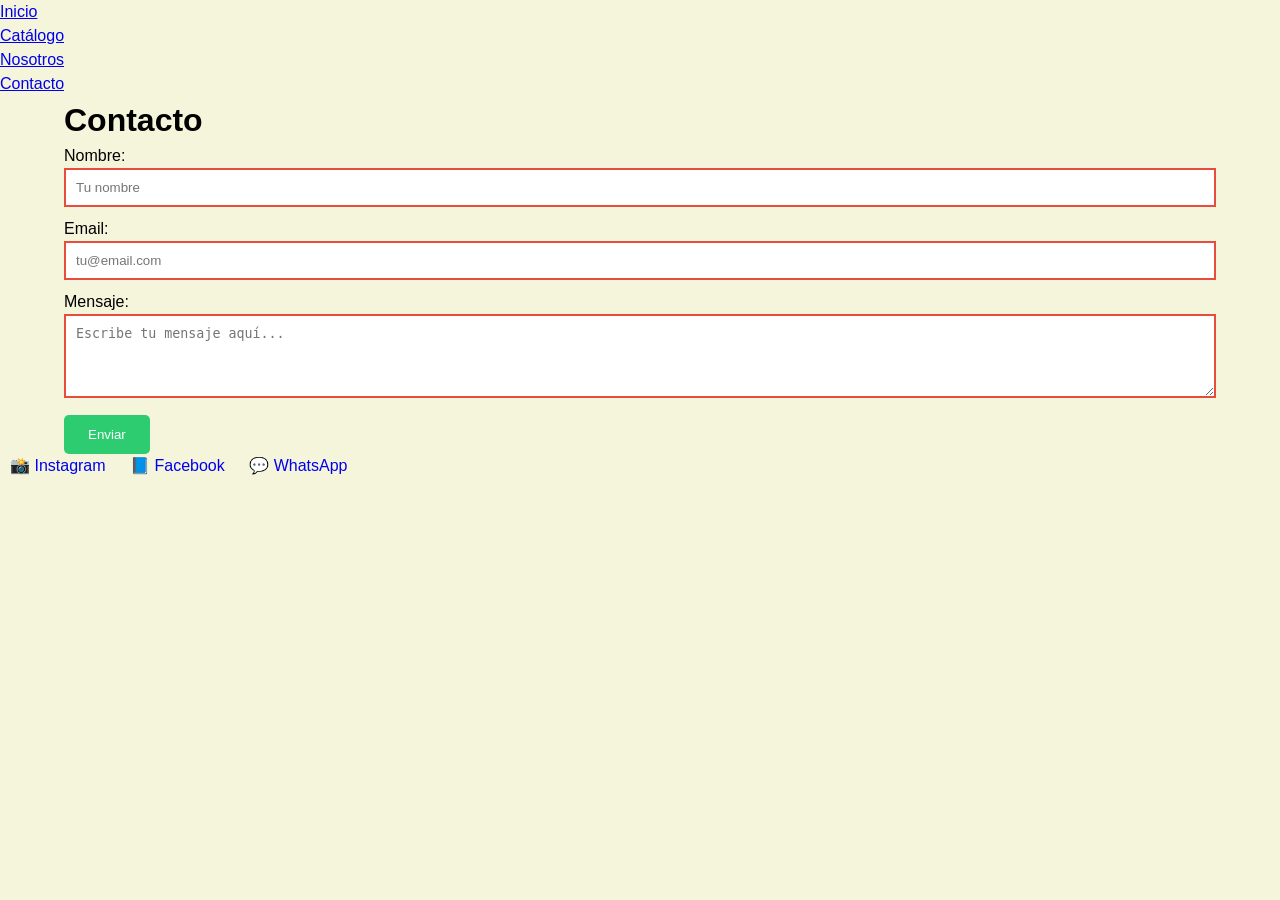
==== views/contacto.html @ 2fbc6a4c "feat(contact): agregar iconos sociales con efecto de crecimiento" ====
<!DOCTYPE html>
<html lang="es">
<head>
  <meta charset="UTF-8">
  <meta name="viewport" content="width=device-width, initial-scale=1.0">
  <title>EcoMarket - Contacto</title>
  <link rel="stylesheet" href="../css/main.css">
  <link rel="stylesheet" href="../css/layout.css">
  <link rel="stylesheet" href="../css/components.css">
</head>
<body>
  <header>
    <nav>
      <ul>
        <li><a href="../index.html">Inicio</a></li>
        <li><a href="productos.html">Catálogo</a></li>
        <li><a href="sobre-nosotros.html">Nosotros</a></li>
        <li><a href="contacto.html">Contacto</a></li>
      </ul>
    </nav>
  </header>

  <main class="contenedor">
    <h1>Contacto</h1>
    <form class="form-contacto">
      <label for="nombre">Nombre:</label>
      <input type="text" id="nombre" name="nombre" placeholder="Tu nombre" required>

      <label for="email">Email:</label>
      <input type="email" id="email" name="email" placeholder="tu@email.com" required>

      <label for="mensaje">Mensaje:</label>
      <textarea id="mensaje" name="mensaje" rows="4" placeholder="Escribe tu mensaje aquí..." required></textarea>

      <button type="submit" class="btn">Enviar</button>
    </form>
  </main>

  <footer>
    <div class="redes-sociales">
      <a href="#" class="icono-red" aria-label="Instagram">📸 Instagram</a>
      <a href="#" class="icono-red" aria-label="Facebook">📘 Facebook</a>
      <a href="#" class="icono-red" aria-label="WhatsApp">💬 WhatsApp</a>
    </div>
  </footer>
</body>
</html>
---- css/main.css ----
:root {
  --color-primary: #2ecc71;
  --color-secondary: #27ae60;
  --color-bg: #f5f5dc;
  --font-base: sans-serif;
}

*,
*::before,
*::after {
  margin: 0;
  padding: 0;
  box-sizing: border-box;
}

body {
  font-family: var(--font-base);
  background-color: var(--color-bg);
  line-height: 1.5;
}
---- css/layout.css ----
.contenedor {
  width: 90%;
  max-width: 1200px;
  margin: 0 auto;
}

.hero {
  background-image: url('../assets/hero.jpg');
  background-size: cover;
  background-position: center;
  height: 350px;
  text-align: center;
  display: flex;
  flex-direction: column;
  justify-content: center;
  align-items: center;
}

.grid-productos {
  display: grid;
  grid-template-columns: repeat(2, 1fr);
  gap: 10px;
}

.categorias {
  display: flex;
  overflow-x: auto;
  gap: 10px;
}

.grid-catalogo {
  display: grid;
  grid-template-columns: 1fr;
  gap: 15px;
}

.valores {
  list-style: none;
  display: flex;
  gap: 15px;
}

.carrusel {
  display: flex;
  overflow-x: auto;
  gap: 15px;
}

form input,
form textarea {
  width: 100%;
  padding: 10px;
  margin-bottom: 10px;
}
---- css/components.css ----
.btn {
  padding: 0.75rem 1.5rem;
  border-radius: 5px;
  background: var(--color-primary);
  color: #ffffff;
  border: none;
  cursor: pointer;
  transition: background 0.3s;
}

.btn:hover {
  background: var(--color-secondary);
}

.tarjeta {
  position: relative;
  background: #ffffff;
  padding: 15px;
  border: 1px solid #e0e0e0;
  border-radius: 8px;
}

.tarjeta:hover {
  transform: translateY(-5px);
}

.etiqueta-eco {
  position: absolute;
  top: 10px;
  right: 10px;
  background: var(--color-primary);
  color: #ffffff;
  padding: 4px 8px;
  border-radius: 4px;
  font-size: 0.8rem;
}

.fav-checkbox {
  display: none;
}

.fav-label {
  cursor: pointer;
  color: #cccccc;
  font-size: 1.5rem;
  transition: color 0.3s;
}

.fav-checkbox:checked + .fav-label {
  color: #e74c3c;
}

input:required:invalid,
textarea:required:invalid {
  border: 2px solid #e74c3c;
}

input:required:valid,
textarea:required:valid {
  border: 2px solid var(--color-primary);
}

.icono-red {
  display: inline-block;
  text-decoration: none;
  margin: 0 10px;
  transition: transform 0.3s;
}

.icono-red:hover {
  transform: scale(1.1);
}
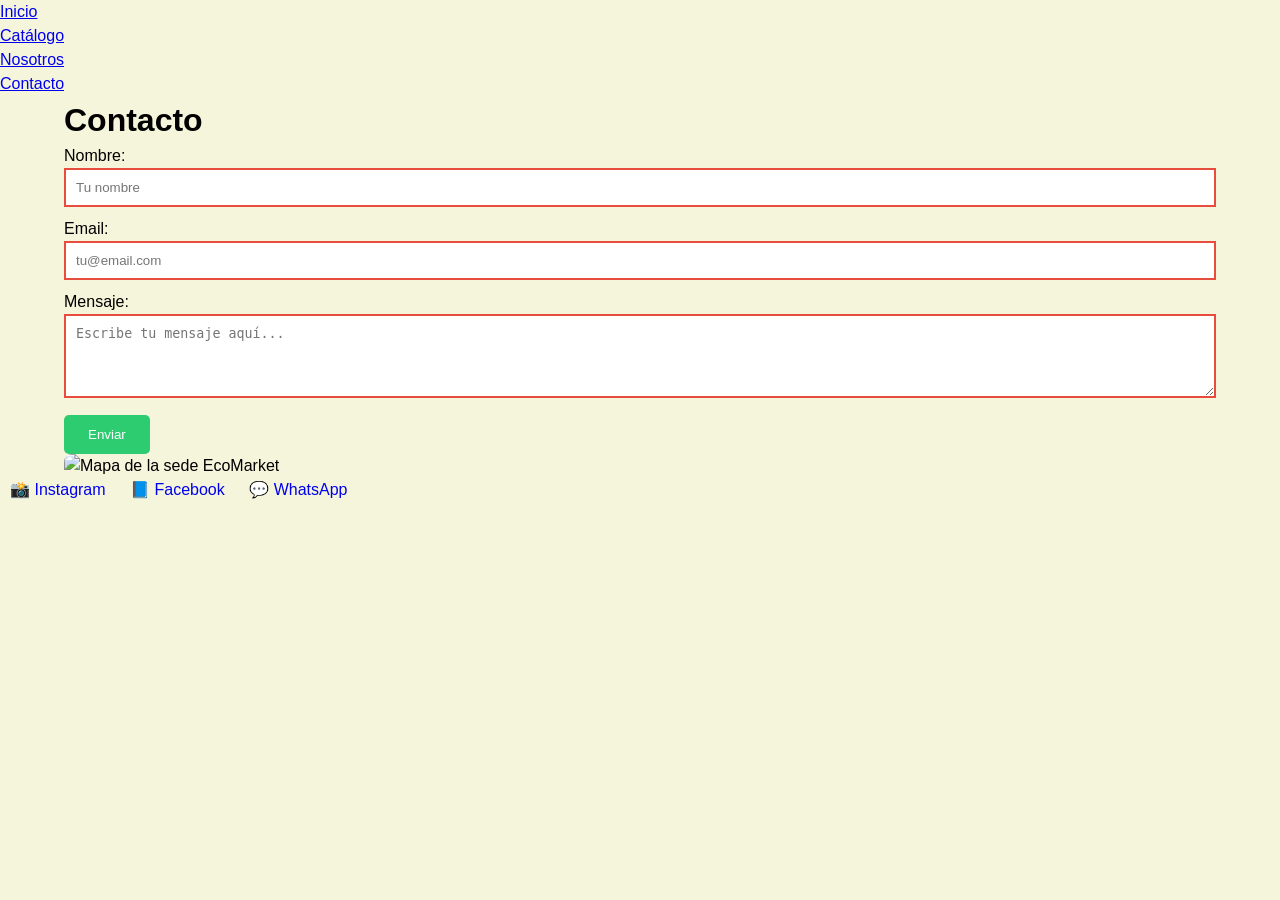
==== commit d2762a23: "feat(contact): integrar mapa estatico y asegurar validacion visual css" ====
--- a/views/contacto.html
+++ b/views/contacto.html
@@ -34,6 +34,10 @@
 
       <button type="submit" class="btn">Enviar</button>
     </form>
+
+    <div class="ubicacion">
+      <img src="../img/mapa.jpg" alt="Mapa de la sede EcoMarket" class="img-mapa">
+    </div>
   </main>
 
   <footer>
--- a/css/components.css
+++ b/css/components.css
@@ -22,6 +22,25 @@
 
 .tarjeta:hover {
   transform: translateY(-5px);
+}
+
+.tarjeta img {
+  width: 100%;
+  border-radius: 8px;
+}
+
+.img-historia,
+.img-mapa {
+  width: 100%;
+  border-radius: 8px;
+}
+
+.tarjeta img.avatar-cliente,
+.carrusel .tarjeta img {
+  width: 80px;
+  height: 80px;
+  object-fit: cover;
+  border-radius: 50%;
 }
 
 .etiqueta-eco {
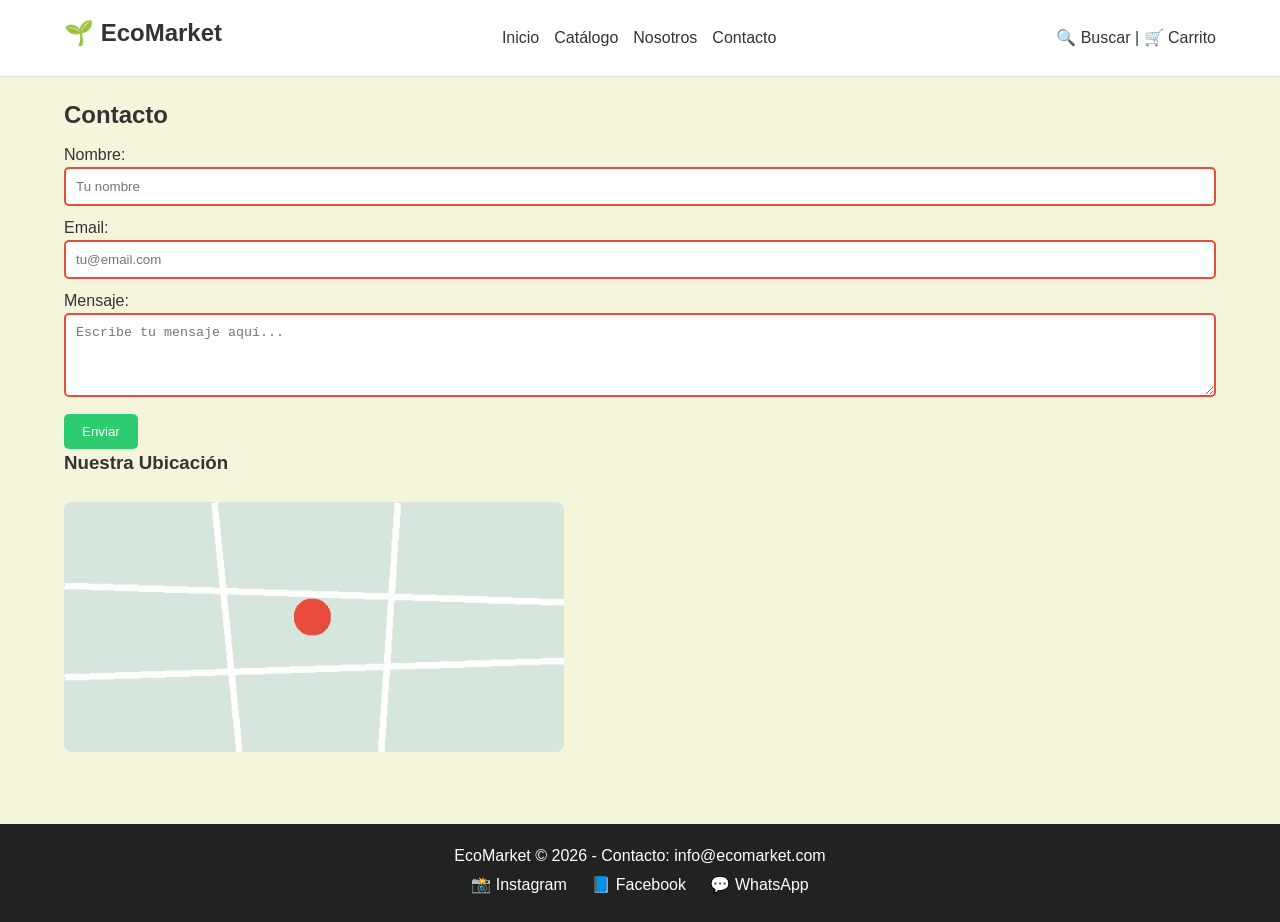
==== commit 0ebf4188: "feat: prueba terminada y abierta a cambios de diseño" ====
--- a/views/contacto.html
+++ b/views/contacto.html
@@ -7,40 +7,52 @@
   <link rel="stylesheet" href="../css/main.css">
   <link rel="stylesheet" href="../css/layout.css">
   <link rel="stylesheet" href="../css/components.css">
+  <link rel="stylesheet" href="../css/animations.css">
 </head>
 <body>
   <header>
-    <nav>
-      <ul>
-        <li><a href="../index.html">Inicio</a></li>
-        <li><a href="productos.html">Catálogo</a></li>
-        <li><a href="sobre-nosotros.html">Nosotros</a></li>
-        <li><a href="contacto.html">Contacto</a></li>
-      </ul>
-    </nav>
+    <div class="contenedor header-contenido">
+      <h2>🌱 EcoMarket</h2>
+      <nav>
+        <ul>
+          <li><a href="../index.html">Inicio</a></li>
+          <li><a href="productos.html">Catálogo</a></li>
+          <li><a href="sobre-nosotros.html">Nosotros</a></li>
+          <li><a href="contacto.html">Contacto</a></li>
+        </ul>
+      </nav>
+      <div>
+        <a href="productos.html">🔍 Buscar</a> |
+        <a href="productos.html">🛒 Carrito</a>
+      </div>
+    </div>
   </header>
 
   <main class="contenedor">
-    <h1>Contacto</h1>
-    <form class="form-contacto">
-      <label for="nombre">Nombre:</label>
-      <input type="text" id="nombre" name="nombre" placeholder="Tu nombre" required>
+    <section>
+      <h1>Contacto</h1>
+      <form class="form-contacto">
+        <label for="nombre">Nombre:</label>
+        <input type="text" id="nombre" name="nombre" placeholder="Tu nombre" required>
 
-      <label for="email">Email:</label>
-      <input type="email" id="email" name="email" placeholder="tu@email.com" required>
+        <label for="email">Email:</label>
+        <input type="email" id="email" name="email" placeholder="tu@email.com" required>
 
-      <label for="mensaje">Mensaje:</label>
-      <textarea id="mensaje" name="mensaje" rows="4" placeholder="Escribe tu mensaje aquí..." required></textarea>
+        <label for="mensaje">Mensaje:</label>
+        <textarea id="mensaje" name="mensaje" rows="4" placeholder="Escribe tu mensaje aquí..." required></textarea>
 
-      <button type="submit" class="btn">Enviar</button>
-    </form>
+        <button type="submit" class="btn">Enviar</button>
+      </form>
 
-    <div class="ubicacion">
-      <img src="../img/mapa.jpg" alt="Mapa de la sede EcoMarket" class="img-mapa">
-    </div>
+      <div class="ubicacion">
+        <h3>Nuestra Ubicación</h3>
+        <img src="../img/mapa.jpg" alt="Mapa de la sede EcoMarket" class="img-mapa">
+      </div>
+    </section>
   </main>
 
   <footer>
+    <p>EcoMarket &copy; 2026 - Contacto: info@ecomarket.com</p>
     <div class="redes-sociales">
       <a href="#" class="icono-red" aria-label="Instagram">📸 Instagram</a>
       <a href="#" class="icono-red" aria-label="Facebook">📘 Facebook</a>
@@ -49,4 +61,3 @@
   </footer>
 </body>
 </html>
-
--- a/css/main.css
+++ b/css/main.css
@@ -17,5 +17,14 @@
   font-family: var(--font-base);
   background-color: var(--color-bg);
   line-height: 1.5;
+  color: #333;
 }
 
+a {
+  text-decoration: none;
+  color: inherit;
+}
+
+h1, h2, h3 {
+  margin-bottom: 10px;
+}
--- a/css/layout.css
+++ b/css/layout.css
@@ -4,16 +4,54 @@
   margin: 0 auto;
 }
 
+header {
+  background: #ffffff;
+  padding: 15px 0;
+  border-bottom: 1px solid #ddd;
+}
+
+.header-contenido {
+  display: flex;
+  justify-content: space-between;
+  align-items: center;
+  flex-wrap: wrap;
+  gap: 10px;
+}
+
+nav ul {
+  list-style: none;
+  display: flex;
+  gap: 15px;
+}
+
+nav a:hover {
+  color: var(--color-secondary);
+}
+
 .hero {
-  background-image: url('../assets/hero.jpg');
+  background-image: url('../img/hero/hero.jpg');
   background-size: cover;
   background-position: center;
   height: 350px;
   text-align: center;
+  color: #ffffff;
   display: flex;
   flex-direction: column;
   justify-content: center;
   align-items: center;
+  gap: 10px;
+  padding: 20px;
+}
+
+.categorias {
+  display: flex;
+  overflow-x: auto;
+  gap: 10px;
+  padding: 20px 0;
+}
+
+section {
+  padding: 20px 0;
 }
 
 .grid-productos {
@@ -22,10 +60,24 @@
   gap: 10px;
 }
 
-.categorias {
-  display: flex;
-  overflow-x: auto;
-  gap: 10px;
+.catalogo-contenedor {
+  display: grid;
+  grid-template-columns: 1fr;
+  gap: 20px;
+  margin-top: 15px;
+}
+
+.sidebar {
+  background: #ffffff;
+  padding: 15px;
+  border-radius: 8px;
+  border: 1px solid #e0e0e0;
+  height: fit-content;
+}
+
+.sidebar ul {
+  list-style: none;
+  margin-bottom: 15px;
 }
 
 .grid-catalogo {
@@ -34,16 +86,37 @@
   gap: 15px;
 }
 
+.historia {
+  display: flex;
+  flex-direction: column;
+  gap: 20px;
+  align-items: center;
+}
+
 .valores {
   list-style: none;
   display: flex;
+  flex-wrap: wrap;
   gap: 15px;
+  margin: 20px 0;
+}
+
+.valores li {
+  background: #ffffff;
+  padding: 10px 15px;
+  border-radius: 8px;
+  border: 1px solid #e0e0e0;
 }
 
 .carrusel {
   display: flex;
   overflow-x: auto;
   gap: 15px;
+  padding-bottom: 10px;
+}
+
+.carrusel .tarjeta {
+  min-width: 250px;
 }
 
 form input,
@@ -51,4 +124,46 @@
   width: 100%;
   padding: 10px;
   margin-bottom: 10px;
+  border-radius: 5px;
+  border: 1px solid #ccc;
 }
+
+footer {
+  background: #222;
+  color: #fff;
+  text-align: center;
+  padding: 20px;
+  margin-top: 30px;
+}
+
+/* Tablet */
+@media (min-width: 600px) {
+  .grid-catalogo {
+    grid-template-columns: repeat(2, 1fr);
+  }
+}
+
+/* Desktop */
+@media (min-width: 900px) {
+  .grid-productos {
+    grid-template-columns: repeat(3, 1fr);
+    gap: 15px;
+  }
+
+  .catalogo-contenedor {
+    grid-template-columns: 220px 1fr;
+  }
+
+  .sidebar {
+    position: sticky;
+    top: 20px;
+  }
+
+  .grid-catalogo {
+    grid-template-columns: repeat(4, 1fr);
+  }
+
+  .historia {
+    flex-direction: row;
+  }
+}
--- a/css/components.css
+++ b/css/components.css
@@ -1,5 +1,6 @@
 .btn {
-  padding: 0.75rem 1.5rem;
+  display: inline-block;
+  padding: 10px 18px;
   border-radius: 5px;
   background: var(--color-primary);
   color: #ffffff;
@@ -18,6 +19,7 @@
   padding: 15px;
   border: 1px solid #e0e0e0;
   border-radius: 8px;
+  transition: transform 0.3s;
 }
 
 .tarjeta:hover {
@@ -26,27 +28,37 @@
 
 .tarjeta img {
   width: 100%;
+  height: 180px;
+  object-fit: cover;
   border-radius: 8px;
+  margin-bottom: 8px;
+}
+
+.precio {
+  font-weight: bold;
+  color: var(--color-secondary);
+  margin: 5px 0;
 }
 
 .img-historia,
 .img-mapa {
   width: 100%;
+  max-width: 500px;
   border-radius: 8px;
+  margin: 15px 0;
 }
 
 .tarjeta img.avatar-cliente,
 .carrusel .tarjeta img {
-  width: 80px;
-  height: 80px;
-  object-fit: cover;
+  width: 70px;
+  height: 70px;
   border-radius: 50%;
 }
 
 .etiqueta-eco {
   position: absolute;
-  top: 10px;
-  right: 10px;
+  top: 20px;
+  left: 20px;
   background: var(--color-primary);
   color: #ffffff;
   padding: 4px 8px;
@@ -59,9 +71,15 @@
 }
 
 .fav-label {
+  position: absolute;
+  top: 18px;
+  right: 22px;
   cursor: pointer;
   color: #cccccc;
   font-size: 1.5rem;
+  background: #ffffff;
+  padding: 0 6px;
+  border-radius: 50%;
   transition: color 0.3s;
 }
 
@@ -79,10 +97,17 @@
   border: 2px solid var(--color-primary);
 }
 
+.paginacion {
+  margin-top: 20px;
+  display: flex;
+  gap: 8px;
+  justify-content: center;
+}
+
 .icono-red {
   display: inline-block;
-  text-decoration: none;
-  margin: 0 10px;
+  margin: 5px 10px;
+  color: #ffffff;
   transition: transform 0.3s;
 }
 
--- a/css/animations.css
+++ b/css/animations.css
@@ -0,0 +1,12 @@
+@keyframes aparecer {
+  from {
+    opacity: 0;
+  }
+  to {
+    opacity: 1;
+  }
+}
+
+.tarjeta {
+  animation: aparecer 0.4s ease-in;
+}
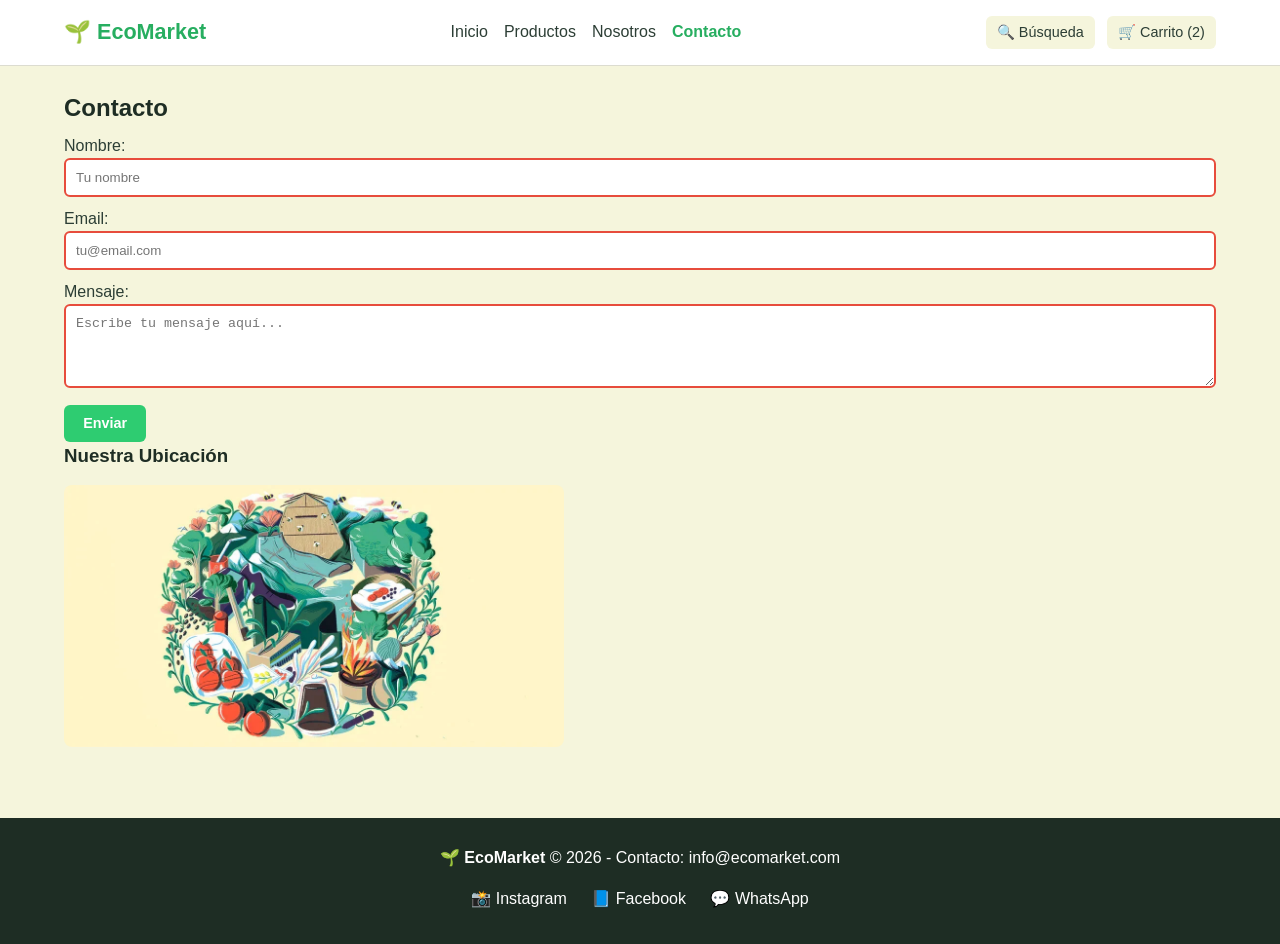
==== commit 1b450138: "feat(catalog): maquetar vista de 20 productos con grid responsive, sidebar sticky y favoritos css" ====
--- a/views/contacto.html
+++ b/views/contacto.html
@@ -3,27 +3,28 @@
 <head>
   <meta charset="UTF-8">
   <meta name="viewport" content="width=device-width, initial-scale=1.0">
-  <title>EcoMarket - Contacto</title>
+  <title>Contacto | EcoMarket</title>
+  <meta name="description" content="Ponte en contacto con el equipo de EcoMarket.">
   <link rel="stylesheet" href="../css/main.css">
   <link rel="stylesheet" href="../css/layout.css">
   <link rel="stylesheet" href="../css/components.css">
   <link rel="stylesheet" href="../css/animations.css">
 </head>
 <body>
-  <header>
-    <div class="contenedor header-contenido">
-      <h2>🌱 EcoMarket</h2>
-      <nav>
-        <ul>
-          <li><a href="../index.html">Inicio</a></li>
-          <li><a href="productos.html">Catálogo</a></li>
-          <li><a href="sobre-nosotros.html">Nosotros</a></li>
-          <li><a href="contacto.html">Contacto</a></li>
+  <header class="header">
+    <div class="contenedor header__contenedor">
+      <a href="../index.html" class="header__logo">🌱 EcoMarket</a>
+      <nav class="header__nav" aria-label="Navegación principal">
+        <ul class="header__lista">
+          <li class="header__item"><a href="../index.html" class="header__enlace">Inicio</a></li>
+          <li class="header__item"><a href="productos.html" class="header__enlace">Productos</a></li>
+          <li class="header__item"><a href="sobre-nosotros.html" class="header__enlace">Nosotros</a></li>
+          <li class="header__item"><a href="contacto.html" class="header__enlace header__enlace--activo">Contacto</a></li>
         </ul>
       </nav>
-      <div>
-        <a href="productos.html">🔍 Buscar</a> |
-        <a href="productos.html">🛒 Carrito</a>
+      <div class="header__acciones">
+        <a href="productos.html" class="header__icono">🔍 Búsqueda</a>
+        <a href="productos.html" class="header__icono">🛒 Carrito (2)</a>
       </div>
     </div>
   </header>
@@ -46,18 +47,21 @@
 
       <div class="ubicacion">
         <h3>Nuestra Ubicación</h3>
-        <img src="../img/mapa.jpg" alt="Mapa de la sede EcoMarket" class="img-mapa">
+        <img src="../img/fondo.webp" alt="Mapa de la sede EcoMarket" class="img-mapa">
       </div>
     </section>
   </main>
 
-  <footer>
-    <p>EcoMarket &copy; 2026 - Contacto: info@ecomarket.com</p>
-    <div class="redes-sociales">
-      <a href="#" class="icono-red" aria-label="Instagram">📸 Instagram</a>
-      <a href="#" class="icono-red" aria-label="Facebook">📘 Facebook</a>
-      <a href="#" class="icono-red" aria-label="WhatsApp">💬 WhatsApp</a>
+  <footer class="footer">
+    <div class="contenedor footer__contenedor">
+      <p><strong>🌱 EcoMarket</strong> &copy; 2026 - Contacto: info@ecomarket.com</p>
+      <div class="redes-sociales">
+        <a href="https://instagram.com" target="_blank" rel="noopener" class="icono-red" aria-label="Instagram">📸 Instagram</a>
+        <a href="https://facebook.com" target="_blank" rel="noopener" class="icono-red" aria-label="Facebook">📘 Facebook</a>
+        <a href="https://whatsapp.com" target="_blank" rel="noopener" class="icono-red" aria-label="WhatsApp">💬 WhatsApp</a>
+      </div>
     </div>
   </footer>
 </body>
 </html>
+
--- a/css/main.css
+++ b/css/main.css
@@ -1,10 +1,18 @@
+/* R1: Variables Globales y Paleta Natural (:root) */
 :root {
   --color-primary: #2ecc71;
   --color-secondary: #27ae60;
   --color-bg: #f5f5dc;
+  --color-white: #ffffff;
+  --color-text: #2c3e35;
+  --color-muted: #5f6f65;
+  --color-border: #dcdcd0;
+  --color-danger: #e74c3c;
+  --color-warning: #e67e22;
   --font-base: sans-serif;
 }
 
+/* R2: Reseteo Universal con Box-Sizing */
 *,
 *::before,
 *::after {
@@ -16,8 +24,15 @@
 body {
   font-family: var(--font-base);
   background-color: var(--color-bg);
+  color: var(--color-text);
   line-height: 1.5;
-  color: #333;
+  min-height: 100vh;
+  display: flex;
+  flex-direction: column;
+}
+
+main {
+  flex: 1;
 }
 
 a {
@@ -25,6 +40,20 @@
   color: inherit;
 }
 
-h1, h2, h3 {
-  margin-bottom: 10px;
+img {
+  max-width: 100%;
+  display: block;
 }
+
+h1,
+h2,
+h3,
+h4 {
+  margin-bottom: 0.5rem;
+  color: #1e2d24;
+}
+
+abbr[title] {
+  text-decoration: underline dotted var(--color-secondary);
+  cursor: help;
+}
--- a/css/layout.css
+++ b/css/layout.css
@@ -1,46 +1,79 @@
+/* R3: Contenedor Principal Centrado */
 .contenedor {
   width: 90%;
   max-width: 1200px;
   margin: 0 auto;
 }
 
+/* R4: Header y Navegación Compartida (BEM: .header) */
+.header,
 header {
-  background: #ffffff;
-  padding: 15px 0;
-  border-bottom: 1px solid #ddd;
-}
-
+  background-color: var(--color-white);
+  border-bottom: 1px solid var(--color-border);
+  padding: 1rem 0;
+}
+
+.header__contenedor,
 .header-contenido {
   display: flex;
+  flex-wrap: wrap;
   justify-content: space-between;
   align-items: center;
-  flex-wrap: wrap;
-  gap: 10px;
-}
-
+  gap: 1rem;
+}
+
+.header__logo {
+  font-size: 1.35rem;
+  font-weight: 700;
+  color: var(--color-secondary);
+}
+
+.header__lista,
 nav ul {
   list-style: none;
   display: flex;
-  gap: 15px;
-}
-
+  flex-wrap: wrap;
+  gap: 1rem;
+}
+
+.header__enlace:hover,
+.header__enlace--activo,
 nav a:hover {
   color: var(--color-secondary);
-}
-
+  font-weight: 700;
+}
+
+.header__acciones {
+  display: flex;
+  gap: 0.75rem;
+  align-items: center;
+}
+
+.header__icono {
+  padding: 0.35rem 0.7rem;
+  background-color: var(--color-bg);
+  border-radius: 6px;
+  font-size: 0.9rem;
+}
+
+/* Hero y Secciones Generales */
 .hero {
-  background-image: url('../img/hero/hero.jpg');
+  background-image: linear-gradient(rgba(20, 50, 32, 0.65), rgba(20, 50, 32, 0.65)), url('../img/fondo.webp');
   background-size: cover;
   background-position: center;
   height: 350px;
   text-align: center;
-  color: #ffffff;
+  color: var(--color-white);
   display: flex;
   flex-direction: column;
   justify-content: center;
   align-items: center;
-  gap: 10px;
+  gap: 12px;
   padding: 20px;
+}
+
+.hero h1 {
+  color: var(--color-white);
 }
 
 .categorias {
@@ -51,41 +84,93 @@
 }
 
 section {
-  padding: 20px 0;
+  padding: 1.5rem 0;
 }
 
 .grid-productos {
   display: grid;
   grid-template-columns: repeat(2, 1fr);
-  gap: 10px;
-}
-
-.catalogo-contenedor {
+  gap: 12px;
+}
+
+/* R5: Layout del Catálogo Mobile First (BEM: .catalogo) */
+.catalogo {
+  padding: 1.5rem 0 2.5rem;
+}
+
+.catalogo__barra-superior {
+  display: flex;
+  flex-direction: column;
+  gap: 1rem;
+  margin-bottom: 1.5rem;
+}
+
+.catalogo__layout {
   display: grid;
   grid-template-columns: 1fr;
-  gap: 20px;
-  margin-top: 15px;
-}
-
-.sidebar {
-  background: #ffffff;
-  padding: 15px;
+  gap: 1.5rem;
+  align-items: start;
+}
+
+/* R6: Sidebar de Filtros (BEM: .filtros) */
+.filtros {
+  background-color: var(--color-white);
+  padding: 1.25rem;
   border-radius: 8px;
-  border: 1px solid #e0e0e0;
-  height: fit-content;
-}
-
-.sidebar ul {
-  list-style: none;
-  margin-bottom: 15px;
-}
-
+  border: 1px solid var(--color-border);
+}
+
+.filtros__grupo {
+  margin-bottom: 1.25rem;
+  padding-bottom: 1rem;
+  border-bottom: 1px solid var(--color-border);
+}
+
+.filtros__grupo:last-child {
+  margin-bottom: 0;
+  padding-bottom: 0;
+  border-bottom: none;
+}
+
+.filtros__titulo {
+  font-size: 1rem;
+  margin-bottom: 0.6rem;
+}
+
+.filtros__lista {
+  list-style: none;
+  display: flex;
+  flex-direction: column;
+  gap: 0.45rem;
+}
+
+.filtros__etiqueta {
+  display: flex;
+  align-items: center;
+  gap: 0.5rem;
+  cursor: pointer;
+  font-size: 0.92rem;
+}
+
+.filtros__rango {
+  width: 100%;
+  accent-color: var(--color-secondary);
+}
+
+.filtros__valor {
+  font-size: 0.85rem;
+  color: var(--color-muted);
+}
+
+/* R7: Grid de 20 Productos - Base Móvil (1 columna y gap 1.5rem) */
+.catalogo__grid,
 .grid-catalogo {
   display: grid;
   grid-template-columns: 1fr;
-  gap: 15px;
-}
-
+  gap: 1.5rem;
+}
+
+/* Otras Vistas (Sobre Nosotros y Contacto) */
 .historia {
   display: flex;
   flex-direction: column;
@@ -102,10 +187,10 @@
 }
 
 .valores li {
-  background: #ffffff;
+  background: var(--color-white);
   padding: 10px 15px;
   border-radius: 8px;
-  border: 1px solid #e0e0e0;
+  border: 1px solid var(--color-border);
 }
 
 .carrusel {
@@ -124,41 +209,67 @@
   width: 100%;
   padding: 10px;
   margin-bottom: 10px;
-  border-radius: 5px;
-  border: 1px solid #ccc;
-}
-
+  border-radius: 6px;
+  border: 1px solid var(--color-border);
+}
+
+/* R8: Footer Compartido (BEM: .footer) */
+.footer,
 footer {
-  background: #222;
-  color: #fff;
+  background-color: #1e2d24;
+  color: var(--color-white);
   text-align: center;
-  padding: 20px;
-  margin-top: 30px;
-}
-
-/* Tablet */
+  padding: 1.75rem 1rem;
+  margin-top: 2rem;
+}
+
+.footer__contenedor {
+  display: flex;
+  flex-direction: column;
+  gap: 0.75rem;
+  align-items: center;
+}
+
+.footer__enlaces {
+  list-style: none;
+  display: flex;
+  flex-wrap: wrap;
+  gap: 1rem;
+  justify-content: center;
+  font-size: 0.9rem;
+}
+
+/* R9: Media Query Tablet (>= 600px) -> 2 Columnas */
 @media (min-width: 600px) {
+  .catalogo__barra-superior {
+    flex-direction: row;
+    justify-content: space-between;
+    align-items: center;
+  }
+
+  .catalogo__grid,
   .grid-catalogo {
     grid-template-columns: repeat(2, 1fr);
   }
 }
 
-/* Desktop */
-@media (min-width: 900px) {
+/* R10: Media Query Desktop (>= 1024px) -> Sidebar Sticky + 4 Columnas */
+@media (min-width: 1024px) {
   .grid-productos {
     grid-template-columns: repeat(3, 1fr);
-    gap: 15px;
-  }
-
-  .catalogo-contenedor {
-    grid-template-columns: 220px 1fr;
-  }
-
-  .sidebar {
+    gap: 1.5rem;
+  }
+
+  .catalogo__layout {
+    grid-template-columns: 250px 1fr;
+  }
+
+  .filtros {
     position: sticky;
     top: 20px;
   }
 
+  .catalogo__grid,
   .grid-catalogo {
     grid-template-columns: repeat(4, 1fr);
   }
--- a/css/components.css
+++ b/css/components.css
@@ -1,43 +1,224 @@
+/* R11: Botones y Estados Interactivos (BEM: .btn) */
 .btn {
   display: inline-block;
-  padding: 10px 18px;
-  border-radius: 5px;
-  background: var(--color-primary);
-  color: #ffffff;
+  padding: 0.65rem 1.2rem;
+  border-radius: 6px;
+  background-color: var(--color-primary);
+  color: var(--color-white);
   border: none;
+  font-weight: 600;
+  font-size: 0.9rem;
   cursor: pointer;
-  transition: background 0.3s;
-}
-
-.btn:hover {
-  background: var(--color-secondary);
-}
-
+  text-align: center;
+  transition: background-color 0.3s ease, transform 0.2s ease;
+}
+
+.btn:hover:not([disabled]) {
+  background-color: var(--color-secondary);
+}
+
+/* R12: Selector de Atributo [disabled] para Botones Sin Stock */
+.btn[disabled],
+button[disabled] {
+  background-color: #95a5a6;
+  color: #ecf0f1;
+  cursor: not-allowed;
+  transform: none;
+}
+
+/* R13: Buscador Estilizado con Selector de Atributo y :focus-visible */
+.buscador {
+  width: 100%;
+  max-width: 360px;
+}
+
+input[type="search"],
+.buscador__input {
+  width: 100%;
+  padding: 0.65rem 1rem;
+  margin-bottom: 0;
+  border: 2px solid var(--color-border);
+  border-radius: 8px;
+  background-color: var(--color-white);
+  font-size: 0.95rem;
+  transition: border-color 0.25s ease, box-shadow 0.25s ease;
+}
+
+input[type="search"]:focus-visible,
+.buscador__input:focus-visible {
+  outline: none;
+  border-color: var(--color-secondary);
+  box-shadow: 0 0 0 3px rgba(46, 204, 113, 0.25);
+}
+
+/* R14: Tarjeta de Producto (BEM: .tarjeta) y Combinador Hijo Directo > */
 .tarjeta {
   position: relative;
-  background: #ffffff;
+  background-color: var(--color-white);
   padding: 15px;
   border: 1px solid #e0e0e0;
   border-radius: 8px;
-  transition: transform 0.3s;
-}
-
-.tarjeta:hover {
+  display: flex;
+  flex-direction: column;
+  gap: 0.5rem;
+  transition: transform 0.3s ease, box-shadow 0.3s ease;
+}
+
+.tarjeta > .tarjeta__imagen,
+.tarjeta > img {
+  width: 100%;
+  height: 175px;
+  object-fit: cover;
+  border-radius: 8px;
+}
+
+.tarjeta > .tarjeta__cuerpo {
+  display: flex;
+  flex-direction: column;
+  flex: 1;
+  gap: 0.45rem;
+}
+
+/* R15: Pseudoclases :hover y :not() - Eleva solo tarjetas disponibles */
+.tarjeta:not(.tarjeta--agotado):hover {
   transform: translateY(-5px);
-}
-
-.tarjeta img {
-  width: 100%;
-  height: 180px;
-  object-fit: cover;
-  border-radius: 8px;
-  margin-bottom: 8px;
-}
-
+  box-shadow: 0 8px 18px rgba(0, 0, 0, 0.09);
+}
+
+/* R16: Modificador .tarjeta--agotado (Semitransparente y sin elevación) */
+.tarjeta--agotado {
+  opacity: 0.6;
+}
+
+.tarjeta__nombre {
+  font-size: 1rem;
+  margin-bottom: 0;
+}
+
+.tarjeta__descripcion {
+  font-size: 0.86rem;
+  color: var(--color-muted);
+}
+
+.tarjeta__precios {
+  display: flex;
+  align-items: center;
+  gap: 0.5rem;
+  margin-top: auto;
+  padding-top: 0.25rem;
+}
+
+.tarjeta__precio-actual,
 .precio {
-  font-weight: bold;
+  font-weight: 700;
+  font-size: 1.05rem;
   color: var(--color-secondary);
-  margin: 5px 0;
+}
+
+.tarjeta--descuento .tarjeta__precio-actual {
+  color: #d35400;
+}
+
+.tarjeta__precio-anterior {
+  font-size: 0.85rem;
+  color: #888888;
+}
+
+/* R17: Etiquetas Superpuestas (Badges de Stock, Oferta y Agotado) */
+.tarjeta__etiqueta,
+.etiqueta-eco {
+  position: absolute;
+  top: 22px;
+  left: 22px;
+  background-color: var(--color-primary);
+  color: var(--color-white);
+  padding: 4px 9px;
+  border-radius: 4px;
+  font-size: 0.75rem;
+  font-weight: 700;
+  z-index: 2;
+}
+
+.tarjeta__etiqueta--oferta {
+  background-color: var(--color-warning);
+}
+
+.tarjeta__etiqueta--agotado {
+  background-color: #7f8c8d;
+}
+
+/* R18: Botón Favoritos 100% CSS con Combinador Hermano Adyacente (+) y :checked */
+.tarjeta__fav-check,
+.fav-checkbox {
+  display: none;
+}
+
+.tarjeta__fav-label,
+.fav-label {
+  position: absolute;
+  top: 20px;
+  right: 20px;
+  width: 32px;
+  height: 32px;
+  border-radius: 50%;
+  background-color: var(--color-white);
+  display: flex;
+  align-items: center;
+  justify-content: center;
+  cursor: pointer;
+  color: #cccccc;
+  font-size: 1.25rem;
+  z-index: 2;
+  transition: color 0.3s ease, transform 0.2s ease;
+  user-select: none;
+}
+
+.tarjeta__fav-label:hover,
+.fav-label:hover {
+  transform: scale(1.1);
+}
+
+.tarjeta__fav-check:checked + .tarjeta__fav-label,
+.fav-checkbox:checked + .fav-label {
+  color: var(--color-danger);
+}
+
+/* R19: Paginación Visual (BEM: .paginacion) */
+.paginacion {
+  margin-top: 2rem;
+  display: flex;
+  flex-wrap: wrap;
+  gap: 0.5rem;
+  justify-content: center;
+  align-items: center;
+}
+
+.paginacion__enlace {
+  padding: 0.5rem 0.9rem;
+  border-radius: 6px;
+  background-color: var(--color-white);
+  border: 1px solid var(--color-border);
+  font-weight: 600;
+  font-size: 0.9rem;
+  transition: background-color 0.25s ease, color 0.25s ease;
+}
+
+.paginacion__enlace:hover,
+.paginacion__enlace--activo {
+  background-color: var(--color-secondary);
+  color: var(--color-white);
+  border-color: var(--color-secondary);
+}
+
+/* R20: Validación Visual de Formularios (:valid / :invalid) y Redes Sociales */
+input:required:invalid,
+textarea:required:invalid {
+  border: 2px solid var(--color-danger);
+}
+
+input:required:valid,
+textarea:required:valid {
+  border: 2px solid var(--color-primary);
 }
 
 .img-historia,
@@ -55,60 +236,11 @@
   border-radius: 50%;
 }
 
-.etiqueta-eco {
-  position: absolute;
-  top: 20px;
-  left: 20px;
-  background: var(--color-primary);
-  color: #ffffff;
-  padding: 4px 8px;
-  border-radius: 4px;
-  font-size: 0.8rem;
-}
-
-.fav-checkbox {
-  display: none;
-}
-
-.fav-label {
-  position: absolute;
-  top: 18px;
-  right: 22px;
-  cursor: pointer;
-  color: #cccccc;
-  font-size: 1.5rem;
-  background: #ffffff;
-  padding: 0 6px;
-  border-radius: 50%;
-  transition: color 0.3s;
-}
-
-.fav-checkbox:checked + .fav-label {
-  color: #e74c3c;
-}
-
-input:required:invalid,
-textarea:required:invalid {
-  border: 2px solid #e74c3c;
-}
-
-input:required:valid,
-textarea:required:valid {
-  border: 2px solid var(--color-primary);
-}
-
-.paginacion {
-  margin-top: 20px;
-  display: flex;
-  gap: 8px;
-  justify-content: center;
-}
-
 .icono-red {
   display: inline-block;
   margin: 5px 10px;
-  color: #ffffff;
-  transition: transform 0.3s;
+  color: var(--color-white);
+  transition: transform 0.3s ease;
 }
 
 .icono-red:hover {
--- a/css/animations.css
+++ b/css/animations.css
@@ -1,12 +1,20 @@
-@keyframes aparecer {
-  from {
-    opacity: 0;
+/* R21: Animación Keyframes Sutil para Etiqueta de '¡Oferta!' */
+@keyframes pulsoOferta {
+  0%,
+  100% {
+    transform: scale(1);
   }
-  to {
-    opacity: 1;
+  50% {
+    transform: scale(1.08);
   }
 }
 
-.tarjeta {
-  animation: aparecer 0.4s ease-in;
+.tarjeta__etiqueta--oferta {
+  animation: pulsoOferta 1.8s infinite ease-in-out;
 }
+
+/* R22: Pausar Animación al Pasar el Cursor sobre la Tarjeta */
+.tarjeta:hover .tarjeta__etiqueta--oferta {
+  animation-play-state: paused;
+}
+
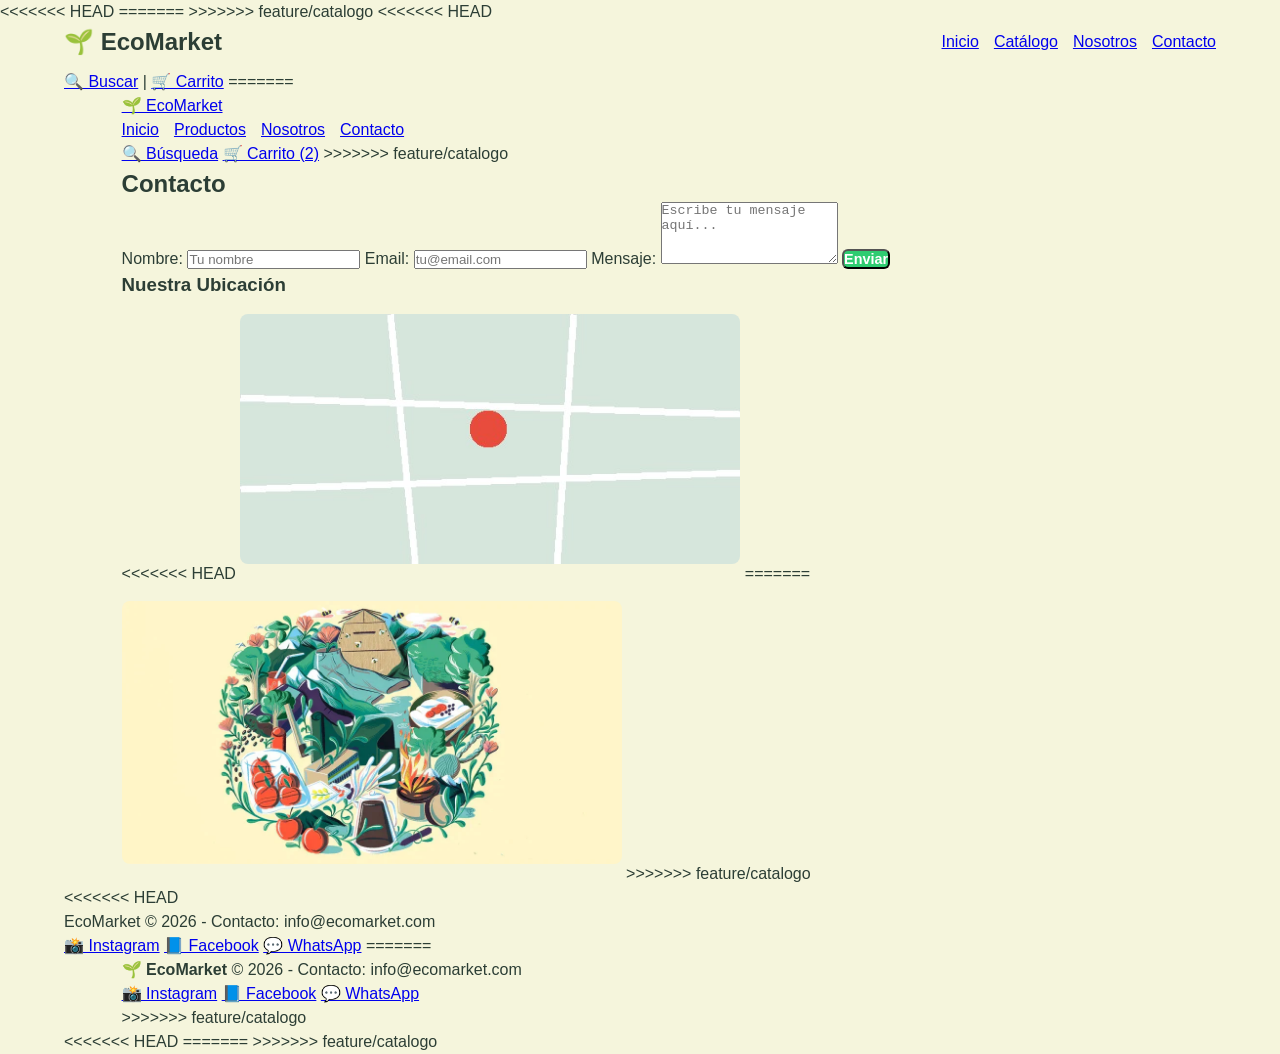
==== commit f618fc95: "feat(catalog): maquetar vista de 20 productos con grid responsive, sidebar sticky y favoritos css" ====
--- a/views/contacto.html
+++ b/views/contacto.html
@@ -3,14 +3,34 @@
 <head>
   <meta charset="UTF-8">
   <meta name="viewport" content="width=device-width, initial-scale=1.0">
+<<<<<<< HEAD
+  <title>EcoMarket - Contacto</title>
+=======
   <title>Contacto | EcoMarket</title>
   <meta name="description" content="Ponte en contacto con el equipo de EcoMarket.">
+>>>>>>> feature/catalogo
   <link rel="stylesheet" href="../css/main.css">
   <link rel="stylesheet" href="../css/layout.css">
   <link rel="stylesheet" href="../css/components.css">
   <link rel="stylesheet" href="../css/animations.css">
 </head>
 <body>
+<<<<<<< HEAD
+  <header>
+    <div class="contenedor header-contenido">
+      <h2>🌱 EcoMarket</h2>
+      <nav>
+        <ul>
+          <li><a href="../index.html">Inicio</a></li>
+          <li><a href="productos.html">Catálogo</a></li>
+          <li><a href="sobre-nosotros.html">Nosotros</a></li>
+          <li><a href="contacto.html">Contacto</a></li>
+        </ul>
+      </nav>
+      <div>
+        <a href="productos.html">🔍 Buscar</a> |
+        <a href="productos.html">🛒 Carrito</a>
+=======
   <header class="header">
     <div class="contenedor header__contenedor">
       <a href="../index.html" class="header__logo">🌱 EcoMarket</a>
@@ -25,6 +45,7 @@
       <div class="header__acciones">
         <a href="productos.html" class="header__icono">🔍 Búsqueda</a>
         <a href="productos.html" class="header__icono">🛒 Carrito (2)</a>
+>>>>>>> feature/catalogo
       </div>
     </div>
   </header>
@@ -47,11 +68,23 @@
 
       <div class="ubicacion">
         <h3>Nuestra Ubicación</h3>
+<<<<<<< HEAD
+        <img src="../img/mapa.jpg" alt="Mapa de la sede EcoMarket" class="img-mapa">
+=======
         <img src="../img/fondo.webp" alt="Mapa de la sede EcoMarket" class="img-mapa">
+>>>>>>> feature/catalogo
       </div>
     </section>
   </main>
 
+<<<<<<< HEAD
+  <footer>
+    <p>EcoMarket &copy; 2026 - Contacto: info@ecomarket.com</p>
+    <div class="redes-sociales">
+      <a href="#" class="icono-red" aria-label="Instagram">📸 Instagram</a>
+      <a href="#" class="icono-red" aria-label="Facebook">📘 Facebook</a>
+      <a href="#" class="icono-red" aria-label="WhatsApp">💬 WhatsApp</a>
+=======
   <footer class="footer">
     <div class="contenedor footer__contenedor">
       <p><strong>🌱 EcoMarket</strong> &copy; 2026 - Contacto: info@ecomarket.com</p>
@@ -60,8 +93,12 @@
         <a href="https://facebook.com" target="_blank" rel="noopener" class="icono-red" aria-label="Facebook">📘 Facebook</a>
         <a href="https://whatsapp.com" target="_blank" rel="noopener" class="icono-red" aria-label="WhatsApp">💬 WhatsApp</a>
       </div>
+>>>>>>> feature/catalogo
     </div>
   </footer>
 </body>
 </html>
+<<<<<<< HEAD
+=======
 
+>>>>>>> feature/catalogo
--- a/css/main.css
+++ b/css/main.css
@@ -26,6 +26,11 @@
   background-color: var(--color-bg);
   color: var(--color-text);
   line-height: 1.5;
+<<<<<<< HEAD
+  color: #333;
+}
+
+=======
   min-height: 100vh;
   display: flex;
   flex-direction: column;
@@ -35,11 +40,16 @@
   flex: 1;
 }
 
+>>>>>>> feature/catalogo
 a {
   text-decoration: none;
   color: inherit;
 }
 
+<<<<<<< HEAD
+h1, h2, h3 {
+  margin-bottom: 10px;
+=======
 img {
   max-width: 100%;
   display: block;
@@ -56,4 +66,5 @@
 abbr[title] {
   text-decoration: underline dotted var(--color-secondary);
   cursor: help;
+>>>>>>> feature/catalogo
 }
--- a/css/layout.css
+++ b/css/layout.css
@@ -5,6 +5,34 @@
   margin: 0 auto;
 }
 
+<<<<<<< HEAD
+header {
+  background: #ffffff;
+  padding: 15px 0;
+  border-bottom: 1px solid #ddd;
+}
+
+.header-contenido {
+  display: flex;
+  justify-content: space-between;
+  align-items: center;
+  flex-wrap: wrap;
+  gap: 10px;
+}
+
+nav ul {
+  list-style: none;
+  display: flex;
+  gap: 15px;
+}
+
+nav a:hover {
+  color: var(--color-secondary);
+}
+
+.hero {
+  background-image: url('../img/hero/hero.jpg');
+=======
 /* R4: Header y Navegación Compartida (BEM: .header) */
 .header,
 header {
@@ -59,21 +87,23 @@
 /* Hero y Secciones Generales */
 .hero {
   background-image: linear-gradient(rgba(20, 50, 32, 0.65), rgba(20, 50, 32, 0.65)), url('../img/fondo.webp');
+>>>>>>> feature/catalogo
   background-size: cover;
   background-position: center;
   height: 350px;
   text-align: center;
+<<<<<<< HEAD
+  color: #ffffff;
+=======
   color: var(--color-white);
+>>>>>>> feature/catalogo
   display: flex;
   flex-direction: column;
   justify-content: center;
   align-items: center;
-  gap: 12px;
+<<<<<<< HEAD
+  gap: 10px;
   padding: 20px;
-}
-
-.hero h1 {
-  color: var(--color-white);
 }
 
 .categorias {
@@ -81,6 +111,46 @@
   overflow-x: auto;
   gap: 10px;
   padding: 20px 0;
+}
+
+section {
+  padding: 20px 0;
+=======
+  gap: 12px;
+  padding: 20px;
+>>>>>>> feature/catalogo
+}
+
+.hero h1 {
+  color: var(--color-white);
+}
+
+<<<<<<< HEAD
+.catalogo-contenedor {
+  display: grid;
+  grid-template-columns: 1fr;
+  gap: 20px;
+  margin-top: 15px;
+}
+
+.sidebar {
+  background: #ffffff;
+  padding: 15px;
+  border-radius: 8px;
+  border: 1px solid #e0e0e0;
+  height: fit-content;
+}
+
+.sidebar ul {
+  list-style: none;
+  margin-bottom: 15px;
+=======
+.categorias {
+  display: flex;
+  overflow-x: auto;
+  gap: 10px;
+  padding: 20px 0;
+>>>>>>> feature/catalogo
 }
 
 section {
@@ -278,3 +348,85 @@
     flex-direction: row;
   }
 }
+
+.historia {
+  display: flex;
+  flex-direction: column;
+  gap: 20px;
+  align-items: center;
+}
+
+.valores {
+  list-style: none;
+  display: flex;
+  flex-wrap: wrap;
+  gap: 15px;
+  margin: 20px 0;
+}
+
+.valores li {
+  background: #ffffff;
+  padding: 10px 15px;
+  border-radius: 8px;
+  border: 1px solid #e0e0e0;
+}
+
+.carrusel {
+  display: flex;
+  overflow-x: auto;
+  gap: 15px;
+  padding-bottom: 10px;
+}
+
+.carrusel .tarjeta {
+  min-width: 250px;
+}
+
+form input,
+form textarea {
+  width: 100%;
+  padding: 10px;
+  margin-bottom: 10px;
+  border-radius: 5px;
+  border: 1px solid #ccc;
+}
+
+footer {
+  background: #222;
+  color: #fff;
+  text-align: center;
+  padding: 20px;
+  margin-top: 30px;
+}
+
+/* Tablet */
+@media (min-width: 600px) {
+  .grid-catalogo {
+    grid-template-columns: repeat(2, 1fr);
+  }
+}
+
+/* Desktop */
+@media (min-width: 900px) {
+  .grid-productos {
+    grid-template-columns: repeat(3, 1fr);
+    gap: 15px;
+  }
+
+  .catalogo-contenedor {
+    grid-template-columns: 220px 1fr;
+  }
+
+  .sidebar {
+    position: sticky;
+    top: 20px;
+  }
+
+  .grid-catalogo {
+    grid-template-columns: repeat(4, 1fr);
+  }
+
+  .historia {
+    flex-direction: row;
+  }
+}
--- a/css/components.css
+++ b/css/components.css
@@ -1,10 +1,17 @@
 /* R11: Botones y Estados Interactivos (BEM: .btn) */
 .btn {
   display: inline-block;
+<<<<<<< HEAD
+  padding: 10px 18px;
+  border-radius: 5px;
+  background: var(--color-primary);
+  color: #ffffff;
+=======
   padding: 0.65rem 1.2rem;
   border-radius: 6px;
   background-color: var(--color-primary);
   color: var(--color-white);
+>>>>>>> feature/catalogo
   border: none;
   font-weight: 600;
   font-size: 0.9rem;
@@ -58,10 +65,14 @@
   padding: 15px;
   border: 1px solid #e0e0e0;
   border-radius: 8px;
+<<<<<<< HEAD
+  transition: transform 0.3s;
+=======
   display: flex;
   flex-direction: column;
   gap: 0.5rem;
   transition: transform 0.3s ease, box-shadow 0.3s ease;
+>>>>>>> feature/catalogo
 }
 
 .tarjeta > .tarjeta__imagen,
@@ -85,6 +96,44 @@
   box-shadow: 0 8px 18px rgba(0, 0, 0, 0.09);
 }
 
+<<<<<<< HEAD
+.tarjeta img {
+  width: 100%;
+  height: 180px;
+  object-fit: cover;
+  border-radius: 8px;
+  margin-bottom: 8px;
+}
+
+.precio {
+  font-weight: bold;
+  color: var(--color-secondary);
+  margin: 5px 0;
+}
+
+.img-historia,
+.img-mapa {
+  width: 100%;
+  max-width: 500px;
+  border-radius: 8px;
+  margin: 15px 0;
+}
+
+.tarjeta img.avatar-cliente,
+.carrusel .tarjeta img {
+  width: 70px;
+  height: 70px;
+  border-radius: 50%;
+}
+
+.etiqueta-eco {
+  position: absolute;
+  top: 20px;
+  left: 20px;
+  background: var(--color-primary);
+  color: #ffffff;
+  padding: 4px 8px;
+=======
 /* R16: Modificador .tarjeta--agotado (Semitransparente y sin elevación) */
 .tarjeta--agotado {
   opacity: 0.6;
@@ -133,6 +182,7 @@
   background-color: var(--color-primary);
   color: var(--color-white);
   padding: 4px 9px;
+>>>>>>> feature/catalogo
   border-radius: 4px;
   font-size: 0.75rem;
   font-weight: 700;
@@ -156,6 +206,17 @@
 .tarjeta__fav-label,
 .fav-label {
   position: absolute;
+<<<<<<< HEAD
+  top: 18px;
+  right: 22px;
+  cursor: pointer;
+  color: #cccccc;
+  font-size: 1.5rem;
+  background: #ffffff;
+  padding: 0 6px;
+  border-radius: 50%;
+  transition: color 0.3s;
+=======
   top: 20px;
   right: 20px;
   width: 32px;
@@ -171,6 +232,7 @@
   z-index: 2;
   transition: color 0.3s ease, transform 0.2s ease;
   user-select: none;
+>>>>>>> feature/catalogo
 }
 
 .tarjeta__fav-label:hover,
@@ -246,3 +308,31 @@
 .icono-red:hover {
   transform: scale(1.1);
 }
+
+input:required:invalid,
+textarea:required:invalid {
+  border: 2px solid #e74c3c;
+}
+
+input:required:valid,
+textarea:required:valid {
+  border: 2px solid var(--color-primary);
+}
+
+.paginacion {
+  margin-top: 20px;
+  display: flex;
+  gap: 8px;
+  justify-content: center;
+}
+
+.icono-red {
+  display: inline-block;
+  margin: 5px 10px;
+  color: #ffffff;
+  transition: transform 0.3s;
+}
+
+.icono-red:hover {
+  transform: scale(1.1);
+}
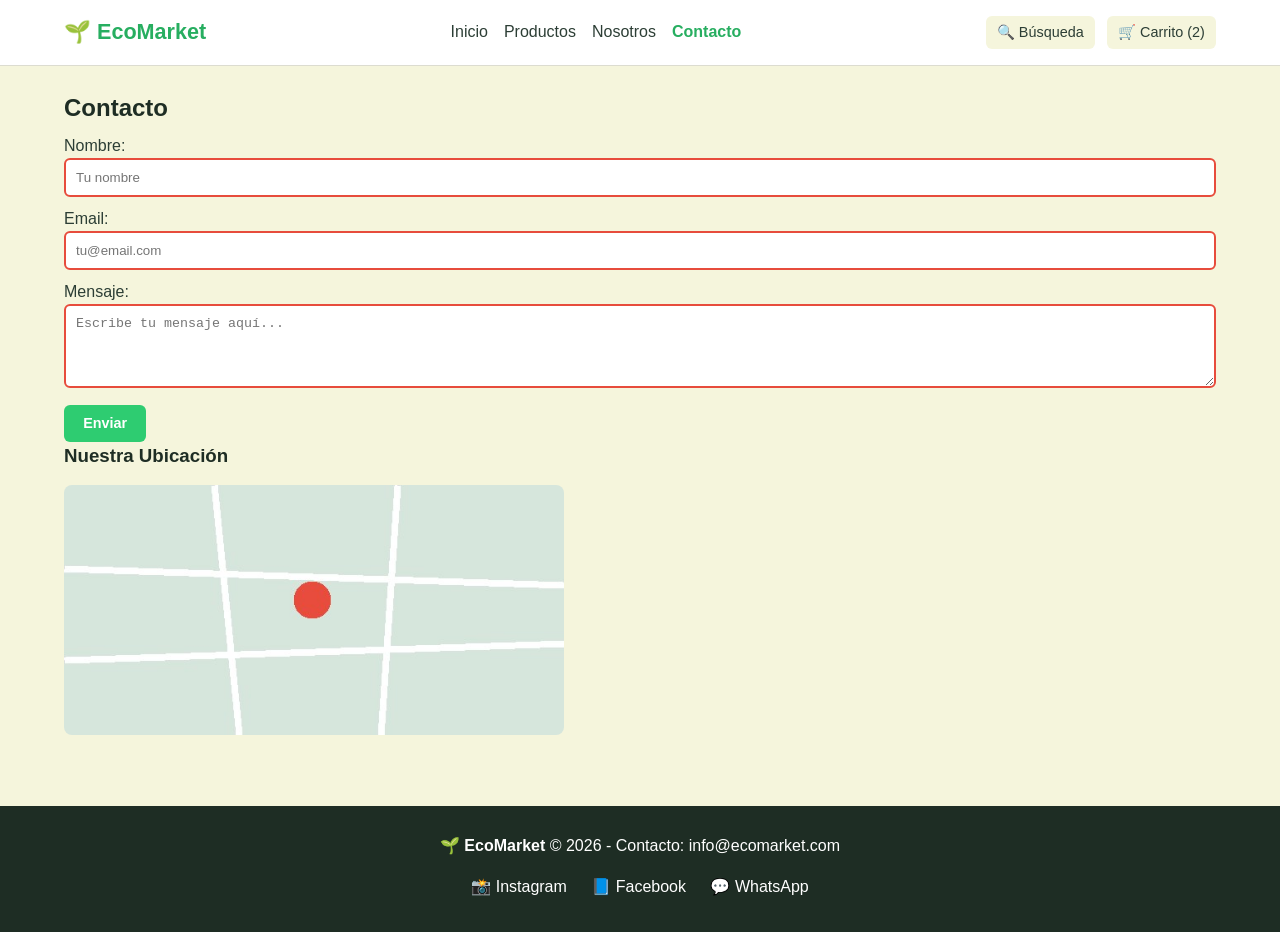
==== commit 395108dc: "docs & feat: restaurar vistas y documentacion completa para entrega limpia" ====
--- a/views/contacto.html
+++ b/views/contacto.html
@@ -3,34 +3,14 @@
 <head>
   <meta charset="UTF-8">
   <meta name="viewport" content="width=device-width, initial-scale=1.0">
-<<<<<<< HEAD
-  <title>EcoMarket - Contacto</title>
-=======
   <title>Contacto | EcoMarket</title>
   <meta name="description" content="Ponte en contacto con el equipo de EcoMarket.">
->>>>>>> feature/catalogo
   <link rel="stylesheet" href="../css/main.css">
   <link rel="stylesheet" href="../css/layout.css">
   <link rel="stylesheet" href="../css/components.css">
   <link rel="stylesheet" href="../css/animations.css">
 </head>
 <body>
-<<<<<<< HEAD
-  <header>
-    <div class="contenedor header-contenido">
-      <h2>🌱 EcoMarket</h2>
-      <nav>
-        <ul>
-          <li><a href="../index.html">Inicio</a></li>
-          <li><a href="productos.html">Catálogo</a></li>
-          <li><a href="sobre-nosotros.html">Nosotros</a></li>
-          <li><a href="contacto.html">Contacto</a></li>
-        </ul>
-      </nav>
-      <div>
-        <a href="productos.html">🔍 Buscar</a> |
-        <a href="productos.html">🛒 Carrito</a>
-=======
   <header class="header">
     <div class="contenedor header__contenedor">
       <a href="../index.html" class="header__logo">🌱 EcoMarket</a>
@@ -45,7 +25,6 @@
       <div class="header__acciones">
         <a href="productos.html" class="header__icono">🔍 Búsqueda</a>
         <a href="productos.html" class="header__icono">🛒 Carrito (2)</a>
->>>>>>> feature/catalogo
       </div>
     </div>
   </header>
@@ -68,23 +47,11 @@
 
       <div class="ubicacion">
         <h3>Nuestra Ubicación</h3>
-<<<<<<< HEAD
         <img src="../img/mapa.jpg" alt="Mapa de la sede EcoMarket" class="img-mapa">
-=======
-        <img src="../img/fondo.webp" alt="Mapa de la sede EcoMarket" class="img-mapa">
->>>>>>> feature/catalogo
       </div>
     </section>
   </main>
 
-<<<<<<< HEAD
-  <footer>
-    <p>EcoMarket &copy; 2026 - Contacto: info@ecomarket.com</p>
-    <div class="redes-sociales">
-      <a href="#" class="icono-red" aria-label="Instagram">📸 Instagram</a>
-      <a href="#" class="icono-red" aria-label="Facebook">📘 Facebook</a>
-      <a href="#" class="icono-red" aria-label="WhatsApp">💬 WhatsApp</a>
-=======
   <footer class="footer">
     <div class="contenedor footer__contenedor">
       <p><strong>🌱 EcoMarket</strong> &copy; 2026 - Contacto: info@ecomarket.com</p>
@@ -93,12 +60,7 @@
         <a href="https://facebook.com" target="_blank" rel="noopener" class="icono-red" aria-label="Facebook">📘 Facebook</a>
         <a href="https://whatsapp.com" target="_blank" rel="noopener" class="icono-red" aria-label="WhatsApp">💬 WhatsApp</a>
       </div>
->>>>>>> feature/catalogo
     </div>
   </footer>
 </body>
 </html>
-<<<<<<< HEAD
-=======
-
->>>>>>> feature/catalogo
--- a/css/main.css
+++ b/css/main.css
@@ -1,4 +1,8 @@
-/* R1: Variables Globales y Paleta Natural (:root) */
+/* ==========================================================================
+   main.css - Variables, Reseteo y Tipografia Base (EcoMarket)
+   ========================================================================== */
+
+/* Variables de color y tipografia (:root) */
 :root {
   --color-primary: #2ecc71;
   --color-secondary: #27ae60;
@@ -12,7 +16,7 @@
   --font-base: sans-serif;
 }
 
-/* R2: Reseteo Universal con Box-Sizing */
+/* Reseteo basico universal */
 *,
 *::before,
 *::after {
@@ -26,11 +30,6 @@
   background-color: var(--color-bg);
   color: var(--color-text);
   line-height: 1.5;
-<<<<<<< HEAD
-  color: #333;
-}
-
-=======
   min-height: 100vh;
   display: flex;
   flex-direction: column;
@@ -40,16 +39,11 @@
   flex: 1;
 }
 
->>>>>>> feature/catalogo
 a {
   text-decoration: none;
   color: inherit;
 }
 
-<<<<<<< HEAD
-h1, h2, h3 {
-  margin-bottom: 10px;
-=======
 img {
   max-width: 100%;
   display: block;
@@ -66,5 +60,4 @@
 abbr[title] {
   text-decoration: underline dotted var(--color-secondary);
   cursor: help;
->>>>>>> feature/catalogo
 }
--- a/css/layout.css
+++ b/css/layout.css
@@ -1,48 +1,22 @@
-/* R3: Contenedor Principal Centrado */
+/* ==========================================================================
+   layout.css - Estructura, Header, Footer, Grids y Responsive Mobile First
+   ========================================================================== */
+
+/* Contenedor centralizado */
 .contenedor {
   width: 90%;
   max-width: 1200px;
   margin: 0 auto;
 }
 
-<<<<<<< HEAD
-header {
-  background: #ffffff;
-  padding: 15px 0;
-  border-bottom: 1px solid #ddd;
-}
-
-.header-contenido {
-  display: flex;
-  justify-content: space-between;
-  align-items: center;
-  flex-wrap: wrap;
-  gap: 10px;
-}
-
-nav ul {
-  list-style: none;
-  display: flex;
-  gap: 15px;
-}
-
-nav a:hover {
-  color: var(--color-secondary);
-}
-
-.hero {
-  background-image: url('../img/hero/hero.jpg');
-=======
-/* R4: Header y Navegación Compartida (BEM: .header) */
-.header,
-header {
+/* Encabezado y Navegacion Compartida (BEM) */
+.header {
   background-color: var(--color-white);
   border-bottom: 1px solid var(--color-border);
   padding: 1rem 0;
 }
 
-.header__contenedor,
-.header-contenido {
+.header__contenedor {
   display: flex;
   flex-wrap: wrap;
   justify-content: space-between;
@@ -56,8 +30,7 @@
   color: var(--color-secondary);
 }
 
-.header__lista,
-nav ul {
+.header__lista {
   list-style: none;
   display: flex;
   flex-wrap: wrap;
@@ -65,8 +38,7 @@
 }
 
 .header__enlace:hover,
-.header__enlace--activo,
-nav a:hover {
+.header__enlace--activo {
   color: var(--color-secondary);
   font-weight: 700;
 }
@@ -84,26 +56,24 @@
   font-size: 0.9rem;
 }
 
-/* Hero y Secciones Generales */
+/* Banner Hero (Home) */
 .hero {
   background-image: linear-gradient(rgba(20, 50, 32, 0.65), rgba(20, 50, 32, 0.65)), url('../img/fondo.webp');
->>>>>>> feature/catalogo
   background-size: cover;
   background-position: center;
   height: 350px;
   text-align: center;
-<<<<<<< HEAD
-  color: #ffffff;
-=======
   color: var(--color-white);
->>>>>>> feature/catalogo
   display: flex;
   flex-direction: column;
   justify-content: center;
   align-items: center;
-<<<<<<< HEAD
-  gap: 10px;
+  gap: 12px;
   padding: 20px;
+}
+
+.hero h1 {
+  color: var(--color-white);
 }
 
 .categorias {
@@ -114,56 +84,17 @@
 }
 
 section {
-  padding: 20px 0;
-=======
-  gap: 12px;
-  padding: 20px;
->>>>>>> feature/catalogo
-}
-
-.hero h1 {
-  color: var(--color-white);
-}
-
-<<<<<<< HEAD
-.catalogo-contenedor {
-  display: grid;
-  grid-template-columns: 1fr;
-  gap: 20px;
-  margin-top: 15px;
-}
-
-.sidebar {
-  background: #ffffff;
-  padding: 15px;
-  border-radius: 8px;
-  border: 1px solid #e0e0e0;
-  height: fit-content;
-}
-
-.sidebar ul {
-  list-style: none;
-  margin-bottom: 15px;
-=======
-.categorias {
-  display: flex;
-  overflow-x: auto;
-  gap: 10px;
-  padding: 20px 0;
->>>>>>> feature/catalogo
-}
-
-section {
   padding: 1.5rem 0;
 }
 
+/* Grid de Productos Destacados en Home */
 .grid-productos {
   display: grid;
   grid-template-columns: repeat(2, 1fr);
   gap: 12px;
 }
 
-/* R5: Layout del Catálogo Mobile First (BEM: .catalogo) */
+/* Layout del Catalogo */
 .catalogo {
   padding: 1.5rem 0 2.5rem;
 }
@@ -182,7 +113,7 @@
   align-items: start;
 }
 
-/* R6: Sidebar de Filtros (BEM: .filtros) */
+/* Sidebar de Filtros (BEM) */
 .filtros {
   background-color: var(--color-white);
   padding: 1.25rem;
@@ -232,15 +163,14 @@
   color: var(--color-muted);
 }
 
-/* R7: Grid de 20 Productos - Base Móvil (1 columna y gap 1.5rem) */
-.catalogo__grid,
-.grid-catalogo {
+/* Grid del Catalogo - Base Movil 360px (1 columna) */
+.catalogo__grid {
   display: grid;
   grid-template-columns: 1fr;
   gap: 1.5rem;
 }
 
-/* Otras Vistas (Sobre Nosotros y Contacto) */
+/* Secciones de Sobre Nosotros */
 .historia {
   display: flex;
   flex-direction: column;
@@ -274,6 +204,7 @@
   min-width: 250px;
 }
 
+/* Formularios basicos */
 form input,
 form textarea {
   width: 100%;
@@ -283,9 +214,8 @@
   border: 1px solid var(--color-border);
 }
 
-/* R8: Footer Compartido (BEM: .footer) */
-.footer,
-footer {
+/* Pie de Pagina Compartido */
+.footer {
   background-color: #1e2d24;
   color: var(--color-white);
   text-align: center;
@@ -309,7 +239,7 @@
   font-size: 0.9rem;
 }
 
-/* R9: Media Query Tablet (>= 600px) -> 2 Columnas */
+/* Media Queries Responsive: Tablet (>= 600px) */
 @media (min-width: 600px) {
   .catalogo__barra-superior {
     flex-direction: row;
@@ -317,13 +247,12 @@
     align-items: center;
   }
 
-  .catalogo__grid,
-  .grid-catalogo {
+  .catalogo__grid {
     grid-template-columns: repeat(2, 1fr);
   }
 }
 
-/* R10: Media Query Desktop (>= 1024px) -> Sidebar Sticky + 4 Columnas */
+/* Media Queries Responsive: Desktop (>= 1024px) */
 @media (min-width: 1024px) {
   .grid-productos {
     grid-template-columns: repeat(3, 1fr);
@@ -339,8 +268,7 @@
     top: 20px;
   }
 
-  .catalogo__grid,
-  .grid-catalogo {
+  .catalogo__grid {
     grid-template-columns: repeat(4, 1fr);
   }
 
@@ -348,85 +276,3 @@
     flex-direction: row;
   }
 }
-
-.historia {
-  display: flex;
-  flex-direction: column;
-  gap: 20px;
-  align-items: center;
-}
-
-.valores {
-  list-style: none;
-  display: flex;
-  flex-wrap: wrap;
-  gap: 15px;
-  margin: 20px 0;
-}
-
-.valores li {
-  background: #ffffff;
-  padding: 10px 15px;
-  border-radius: 8px;
-  border: 1px solid #e0e0e0;
-}
-
-.carrusel {
-  display: flex;
-  overflow-x: auto;
-  gap: 15px;
-  padding-bottom: 10px;
-}
-
-.carrusel .tarjeta {
-  min-width: 250px;
-}
-
-form input,
-form textarea {
-  width: 100%;
-  padding: 10px;
-  margin-bottom: 10px;
-  border-radius: 5px;
-  border: 1px solid #ccc;
-}
-
-footer {
-  background: #222;
-  color: #fff;
-  text-align: center;
-  padding: 20px;
-  margin-top: 30px;
-}
-
-/* Tablet */
-@media (min-width: 600px) {
-  .grid-catalogo {
-    grid-template-columns: repeat(2, 1fr);
-  }
-}
-
-/* Desktop */
-@media (min-width: 900px) {
-  .grid-productos {
-    grid-template-columns: repeat(3, 1fr);
-    gap: 15px;
-  }
-
-  .catalogo-contenedor {
-    grid-template-columns: 220px 1fr;
-  }
-
-  .sidebar {
-    position: sticky;
-    top: 20px;
-  }
-
-  .grid-catalogo {
-    grid-template-columns: repeat(4, 1fr);
-  }
-
-  .historia {
-    flex-direction: row;
-  }
-}
--- a/css/components.css
+++ b/css/components.css
@@ -1,17 +1,14 @@
-/* R11: Botones y Estados Interactivos (BEM: .btn) */
+/* ==========================================================================
+   components.css - Tarjetas, Botones, Badges, Inputs y Estados
+   ========================================================================== */
+
+/* Boton Base (BEM: .btn) */
 .btn {
   display: inline-block;
-<<<<<<< HEAD
-  padding: 10px 18px;
-  border-radius: 5px;
-  background: var(--color-primary);
-  color: #ffffff;
-=======
   padding: 0.65rem 1.2rem;
   border-radius: 6px;
   background-color: var(--color-primary);
   color: var(--color-white);
->>>>>>> feature/catalogo
   border: none;
   font-weight: 600;
   font-size: 0.9rem;
@@ -24,7 +21,7 @@
   background-color: var(--color-secondary);
 }
 
-/* R12: Selector de Atributo [disabled] para Botones Sin Stock */
+/* Boton Deshabilitado con Selector de Atributo */
 .btn[disabled],
 button[disabled] {
   background-color: #95a5a6;
@@ -33,7 +30,7 @@
   transform: none;
 }
 
-/* R13: Buscador Estilizado con Selector de Atributo y :focus-visible */
+/* Buscador con :focus-visible */
 .buscador {
   width: 100%;
   max-width: 360px;
@@ -58,21 +55,17 @@
   box-shadow: 0 0 0 3px rgba(46, 204, 113, 0.25);
 }
 
-/* R14: Tarjeta de Producto (BEM: .tarjeta) y Combinador Hijo Directo > */
+/* Tarjeta de Producto (BEM: .tarjeta) */
 .tarjeta {
   position: relative;
   background-color: var(--color-white);
   padding: 15px;
   border: 1px solid #e0e0e0;
   border-radius: 8px;
-<<<<<<< HEAD
-  transition: transform 0.3s;
-=======
   display: flex;
   flex-direction: column;
   gap: 0.5rem;
   transition: transform 0.3s ease, box-shadow 0.3s ease;
->>>>>>> feature/catalogo
 }
 
 .tarjeta > .tarjeta__imagen,
@@ -90,51 +83,13 @@
   gap: 0.45rem;
 }
 
-/* R15: Pseudoclases :hover y :not() - Eleva solo tarjetas disponibles */
+/* Efecto hover suave con :not() excluyendo productos agotados */
 .tarjeta:not(.tarjeta--agotado):hover {
   transform: translateY(-5px);
   box-shadow: 0 8px 18px rgba(0, 0, 0, 0.09);
 }
 
-<<<<<<< HEAD
-.tarjeta img {
-  width: 100%;
-  height: 180px;
-  object-fit: cover;
-  border-radius: 8px;
-  margin-bottom: 8px;
-}
-
-.precio {
-  font-weight: bold;
-  color: var(--color-secondary);
-  margin: 5px 0;
-}
-
-.img-historia,
-.img-mapa {
-  width: 100%;
-  max-width: 500px;
-  border-radius: 8px;
-  margin: 15px 0;
-}
-
-.tarjeta img.avatar-cliente,
-.carrusel .tarjeta img {
-  width: 70px;
-  height: 70px;
-  border-radius: 50%;
-}
-
-.etiqueta-eco {
-  position: absolute;
-  top: 20px;
-  left: 20px;
-  background: var(--color-primary);
-  color: #ffffff;
-  padding: 4px 8px;
-=======
-/* R16: Modificador .tarjeta--agotado (Semitransparente y sin elevación) */
+/* Tarjeta Agotada */
 .tarjeta--agotado {
   opacity: 0.6;
 }
@@ -173,7 +128,7 @@
   color: #888888;
 }
 
-/* R17: Etiquetas Superpuestas (Badges de Stock, Oferta y Agotado) */
+/* Badges Superpuestos */
 .tarjeta__etiqueta,
 .etiqueta-eco {
   position: absolute;
@@ -182,7 +137,6 @@
   background-color: var(--color-primary);
   color: var(--color-white);
   padding: 4px 9px;
->>>>>>> feature/catalogo
   border-radius: 4px;
   font-size: 0.75rem;
   font-weight: 700;
@@ -197,7 +151,7 @@
   background-color: #7f8c8d;
 }
 
-/* R18: Botón Favoritos 100% CSS con Combinador Hermano Adyacente (+) y :checked */
+/* Boton Favoritos 100% CSS con Hermano Adyacente (+) y :checked */
 .tarjeta__fav-check,
 .fav-checkbox {
   display: none;
@@ -206,17 +160,6 @@
 .tarjeta__fav-label,
 .fav-label {
   position: absolute;
-<<<<<<< HEAD
-  top: 18px;
-  right: 22px;
-  cursor: pointer;
-  color: #cccccc;
-  font-size: 1.5rem;
-  background: #ffffff;
-  padding: 0 6px;
-  border-radius: 50%;
-  transition: color 0.3s;
-=======
   top: 20px;
   right: 20px;
   width: 32px;
@@ -232,7 +175,6 @@
   z-index: 2;
   transition: color 0.3s ease, transform 0.2s ease;
   user-select: none;
->>>>>>> feature/catalogo
 }
 
 .tarjeta__fav-label:hover,
@@ -245,7 +187,7 @@
   color: var(--color-danger);
 }
 
-/* R19: Paginación Visual (BEM: .paginacion) */
+/* Paginacion Visual */
 .paginacion {
   margin-top: 2rem;
   display: flex;
@@ -272,7 +214,7 @@
   border-color: var(--color-secondary);
 }
 
-/* R20: Validación Visual de Formularios (:valid / :invalid) y Redes Sociales */
+/* Validacion Visual de Formularios sin JavaScript */
 input:required:invalid,
 textarea:required:invalid {
   border: 2px solid var(--color-danger);
@@ -308,31 +250,3 @@
 .icono-red:hover {
   transform: scale(1.1);
 }
-
-input:required:invalid,
-textarea:required:invalid {
-  border: 2px solid #e74c3c;
-}
-
-input:required:valid,
-textarea:required:valid {
-  border: 2px solid var(--color-primary);
-}
-
-.paginacion {
-  margin-top: 20px;
-  display: flex;
-  gap: 8px;
-  justify-content: center;
-}
-
-.icono-red {
-  display: inline-block;
-  margin: 5px 10px;
-  color: #ffffff;
-  transition: transform 0.3s;
-}
-
-.icono-red:hover {
-  transform: scale(1.1);
-}
--- a/css/animations.css
+++ b/css/animations.css
@@ -1,4 +1,8 @@
-/* R21: Animación Keyframes Sutil para Etiqueta de '¡Oferta!' */
+/* ==========================================================================
+   animations.css - Keyframes e interactividad visual CSS
+   ========================================================================== */
+
+/* Animacion sutil de pulso para badges de ¡Oferta! */
 @keyframes pulsoOferta {
   0%,
   100% {
@@ -13,8 +17,7 @@
   animation: pulsoOferta 1.8s infinite ease-in-out;
 }
 
-/* R22: Pausar Animación al Pasar el Cursor sobre la Tarjeta */
+/* Pausar animacion al pasar el cursor sobre la tarjeta */
 .tarjeta:hover .tarjeta__etiqueta--oferta {
   animation-play-state: paused;
 }
-
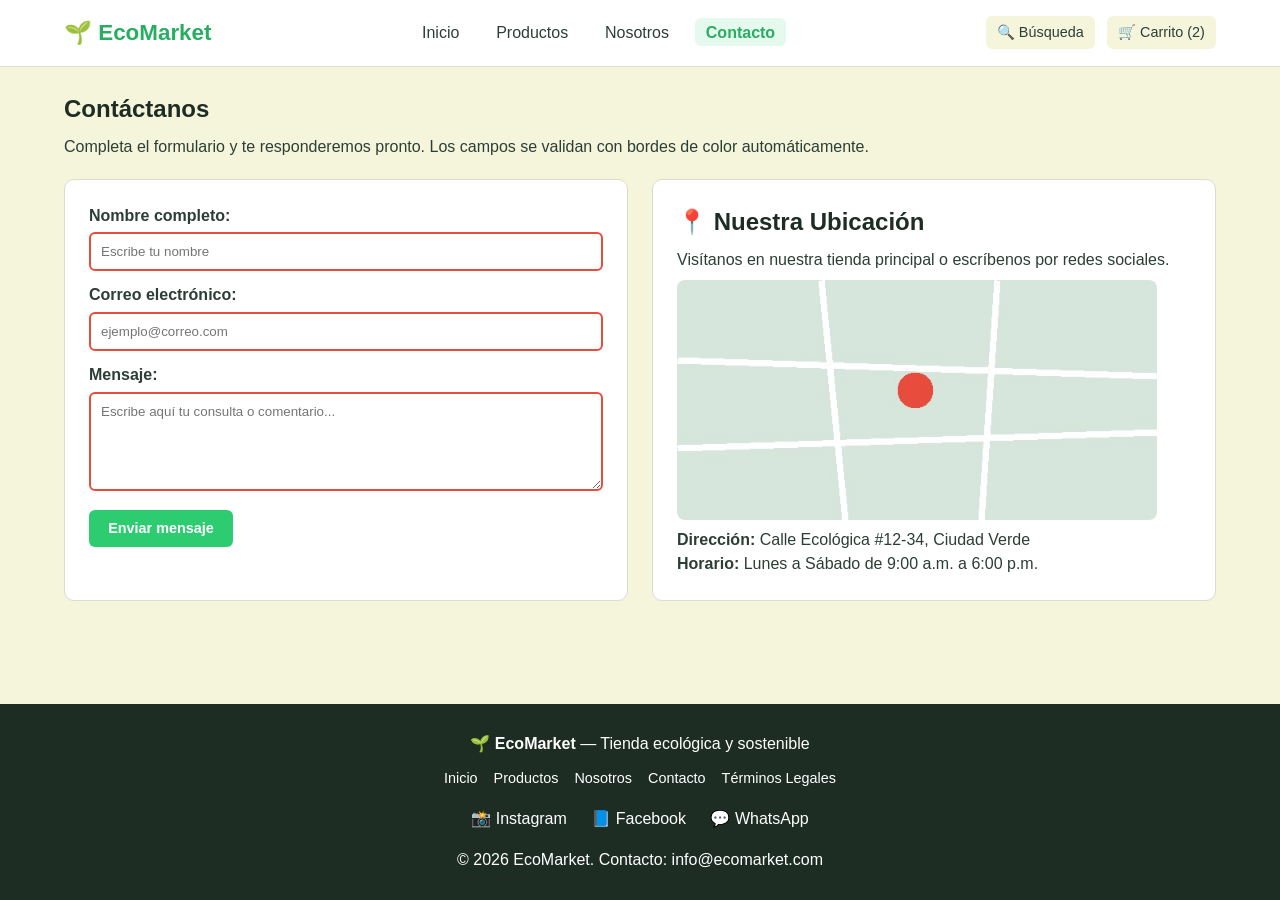
==== commit 138f2b33: "style & feat: conectar todas las fotografias reales de la carpeta img y mejorar diseno limpio" ====
--- a/views/contacto.html
+++ b/views/contacto.html
@@ -4,7 +4,7 @@
   <meta charset="UTF-8">
   <meta name="viewport" content="width=device-width, initial-scale=1.0">
   <title>Contacto | EcoMarket</title>
-  <meta name="description" content="Ponte en contacto con el equipo de EcoMarket.">
+  <meta name="description" content="Ponte en contacto con el equipo de EcoMarket para resolver tus dudas sobre productos ecológicos.">
   <link rel="stylesheet" href="../css/main.css">
   <link rel="stylesheet" href="../css/layout.css">
   <link rel="stylesheet" href="../css/components.css">
@@ -30,36 +30,53 @@
   </header>
 
   <main class="contenedor">
-    <section>
-      <h1>Contacto</h1>
-      <form class="form-contacto">
-        <label for="nombre">Nombre:</label>
-        <input type="text" id="nombre" name="nombre" placeholder="Tu nombre" required>
+    <section class="contacto-seccion">
+      <div class="seccion-encabezado">
+        <h1>Contáctanos</h1>
+        <p>Completa el formulario y te responderemos pronto. Los campos se validan con bordes de color automáticamente.</p>
+      </div>
 
-        <label for="email">Email:</label>
-        <input type="email" id="email" name="email" placeholder="tu@email.com" required>
+      <div class="contacto-grid">
+        <form class="form-contacto" action="#" method="GET">
+          <label for="nombre">Nombre completo:</label>
+          <input type="text" id="nombre" name="nombre" placeholder="Escribe tu nombre" required>
 
-        <label for="mensaje">Mensaje:</label>
-        <textarea id="mensaje" name="mensaje" rows="4" placeholder="Escribe tu mensaje aquí..." required></textarea>
+          <label for="email">Correo electrónico:</label>
+          <input type="email" id="email" name="email" placeholder="ejemplo@correo.com" required>
 
-        <button type="submit" class="btn">Enviar</button>
-      </form>
+          <label for="mensaje">Mensaje:</label>
+          <textarea id="mensaje" name="mensaje" rows="5" placeholder="Escribe aquí tu consulta o comentario..." required></textarea>
 
-      <div class="ubicacion">
-        <h3>Nuestra Ubicación</h3>
-        <img src="../img/mapa.jpg" alt="Mapa de la sede EcoMarket" class="img-mapa">
+          <button type="submit" class="btn">Enviar mensaje</button>
+        </form>
+
+        <div class="ubicacion">
+          <h2>📍 Nuestra Ubicación</h2>
+          <p>Visítanos en nuestra tienda principal o escríbenos por redes sociales.</p>
+          <img src="../img/mapa.jpg" alt="Mapa de ubicación de la sede EcoMarket" class="img-mapa">
+          <p><strong>Dirección:</strong> Calle Ecológica #12-34, Ciudad Verde</p>
+          <p><strong>Horario:</strong> Lunes a Sábado de 9:00 a.m. a 6:00 p.m.</p>
+        </div>
       </div>
     </section>
   </main>
 
   <footer class="footer">
     <div class="contenedor footer__contenedor">
-      <p><strong>🌱 EcoMarket</strong> &copy; 2026 - Contacto: info@ecomarket.com</p>
+      <p><strong>🌱 EcoMarket</strong> — Tienda ecológica y sostenible</p>
+      <ul class="footer__enlaces">
+        <li><a href="../index.html">Inicio</a></li>
+        <li><a href="productos.html">Productos</a></li>
+        <li><a href="sobre-nosotros.html">Nosotros</a></li>
+        <li><a href="contacto.html">Contacto</a></li>
+        <li><a href="sobre-nosotros.html">Términos Legales</a></li>
+      </ul>
       <div class="redes-sociales">
         <a href="https://instagram.com" target="_blank" rel="noopener" class="icono-red" aria-label="Instagram">📸 Instagram</a>
         <a href="https://facebook.com" target="_blank" rel="noopener" class="icono-red" aria-label="Facebook">📘 Facebook</a>
         <a href="https://whatsapp.com" target="_blank" rel="noopener" class="icono-red" aria-label="WhatsApp">💬 WhatsApp</a>
       </div>
+      <p>&copy; 2026 EcoMarket. Contacto: info@ecomarket.com</p>
     </div>
   </footer>
 </body>
--- a/css/layout.css
+++ b/css/layout.css
@@ -25,7 +25,7 @@
 }
 
 .header__logo {
-  font-size: 1.35rem;
+  font-size: 1.4rem;
   font-weight: 700;
   color: var(--color-secondary);
 }
@@ -35,11 +35,17 @@
   display: flex;
   flex-wrap: wrap;
   gap: 1rem;
+}
+
+.header__enlace {
+  padding: 0.35rem 0.65rem;
+  border-radius: 6px;
 }
 
 .header__enlace:hover,
 .header__enlace--activo {
   color: var(--color-secondary);
+  background-color: rgba(46, 204, 113, 0.12);
   font-weight: 700;
 }
 
@@ -56,42 +62,58 @@
   font-size: 0.9rem;
 }
 
-/* Banner Hero (Home) */
+/* Banner Hero (Home) con imagen fondo.webp */
 .hero {
-  background-image: linear-gradient(rgba(20, 50, 32, 0.65), rgba(20, 50, 32, 0.65)), url('../img/fondo.webp');
+  background-image: linear-gradient(rgba(22, 55, 36, 0.72), rgba(22, 55, 36, 0.72)), url('../img/fondo.webp');
   background-size: cover;
   background-position: center;
-  height: 350px;
+  min-height: 350px;
   text-align: center;
   color: var(--color-white);
   display: flex;
   flex-direction: column;
   justify-content: center;
   align-items: center;
-  gap: 12px;
-  padding: 20px;
+  padding: 2rem 1rem;
+}
+
+.hero__caja {
+  max-width: 650px;
+  display: flex;
+  flex-direction: column;
+  align-items: center;
+  gap: 0.85rem;
 }
 
 .hero h1 {
   color: var(--color-white);
+  font-size: 2rem;
 }
 
 .categorias {
   display: flex;
   overflow-x: auto;
   gap: 10px;
-  padding: 20px 0;
+  padding: 1.25rem 0 0.5rem;
 }
 
 section {
   padding: 1.5rem 0;
+}
+
+.seccion-encabezado {
+  margin-bottom: 1.25rem;
+}
+
+.subtitulo-seccion {
+  margin: 1.5rem 0 1rem;
 }
 
 /* Grid de Productos Destacados en Home */
 .grid-productos {
   display: grid;
   grid-template-columns: repeat(2, 1fr);
-  gap: 12px;
+  gap: 15px;
 }
 
 /* Layout del Catalogo */
@@ -121,16 +143,14 @@
   border: 1px solid var(--color-border);
 }
 
+.filtros hr {
+  border: none;
+  border-top: 1px solid var(--color-border);
+  margin: 1rem 0;
+}
+
 .filtros__grupo {
-  margin-bottom: 1.25rem;
-  padding-bottom: 1rem;
-  border-bottom: 1px solid var(--color-border);
-}
-
-.filtros__grupo:last-child {
-  margin-bottom: 0;
-  padding-bottom: 0;
-  border-bottom: none;
+  margin-bottom: 0.5rem;
 }
 
 .filtros__titulo {
@@ -172,10 +192,21 @@
 
 /* Secciones de Sobre Nosotros */
 .historia {
-  display: flex;
-  flex-direction: column;
-  gap: 20px;
-  align-items: center;
+  background-color: var(--color-white);
+  padding: 1.5rem;
+  border-radius: 10px;
+  border: 1px solid var(--color-border);
+  display: flex;
+  flex-direction: column;
+  gap: 1.5rem;
+  align-items: center;
+}
+
+.historia__texto {
+  display: flex;
+  flex-direction: column;
+  gap: 0.8rem;
+  align-items: flex-start;
 }
 
 .valores {
@@ -183,12 +214,13 @@
   display: flex;
   flex-wrap: wrap;
   gap: 15px;
-  margin: 20px 0;
+  margin: 1rem 0;
 }
 
 .valores li {
+  flex: 1 1 220px;
   background: var(--color-white);
-  padding: 10px 15px;
+  padding: 1rem;
   border-radius: 8px;
   border: 1px solid var(--color-border);
 }
@@ -201,17 +233,39 @@
 }
 
 .carrusel .tarjeta {
-  min-width: 250px;
-}
-
-/* Formularios basicos */
+  min-width: 260px;
+  flex: 1;
+}
+
+/* Seccion Contacto */
+.contacto-grid {
+  display: grid;
+  grid-template-columns: 1fr;
+  gap: 1.5rem;
+}
+
+.form-contacto,
+.ubicacion {
+  background-color: var(--color-white);
+  padding: 1.5rem;
+  border-radius: 10px;
+  border: 1px solid var(--color-border);
+}
+
+.form-contacto label {
+  display: block;
+  font-weight: 600;
+  margin-bottom: 0.3rem;
+}
+
 form input,
 form textarea {
   width: 100%;
   padding: 10px;
-  margin-bottom: 10px;
+  margin-bottom: 12px;
   border-radius: 6px;
   border: 1px solid var(--color-border);
+  font-family: inherit;
 }
 
 /* Pie de Pagina Compartido */
@@ -275,4 +329,8 @@
   .historia {
     flex-direction: row;
   }
-}
+
+  .contacto-grid {
+    grid-template-columns: 1fr 1fr;
+  }
+}
--- a/css/components.css
+++ b/css/components.css
@@ -19,6 +19,17 @@
 
 .btn:hover:not([disabled]) {
   background-color: var(--color-secondary);
+}
+
+.btn--secundario {
+  background-color: var(--color-white);
+  color: var(--color-text);
+  border: 1px solid var(--color-border);
+}
+
+.btn--secundario:hover {
+  background-color: var(--color-secondary);
+  color: var(--color-white);
 }
 
 /* Boton Deshabilitado con Selector de Atributo */
@@ -49,7 +60,9 @@
 }
 
 input[type="search"]:focus-visible,
-.buscador__input:focus-visible {
+.buscador__input:focus-visible,
+a:focus-visible,
+button:focus-visible {
   outline: none;
   border-color: var(--color-secondary);
   box-shadow: 0 0 0 3px rgba(46, 204, 113, 0.25);
@@ -71,9 +84,10 @@
 .tarjeta > .tarjeta__imagen,
 .tarjeta > img {
   width: 100%;
-  height: 175px;
+  height: 185px;
   object-fit: cover;
   border-radius: 8px;
+  background-color: #f4f7f4;
 }
 
 .tarjeta > .tarjeta__cuerpo {
@@ -117,6 +131,7 @@
   font-weight: 700;
   font-size: 1.05rem;
   color: var(--color-secondary);
+  margin-top: auto;
 }
 
 .tarjeta--descuento .tarjeta__precio-actual {
@@ -173,6 +188,7 @@
   color: #cccccc;
   font-size: 1.25rem;
   z-index: 2;
+  box-shadow: 0 2px 5px rgba(0, 0, 0, 0.12);
   transition: color 0.3s ease, transform 0.2s ease;
   user-select: none;
 }
@@ -228,16 +244,19 @@
 .img-historia,
 .img-mapa {
   width: 100%;
-  max-width: 500px;
-  border-radius: 8px;
-  margin: 15px 0;
+  max-width: 480px;
+  border-radius: 8px;
+  margin: 0.5rem 0;
 }
 
 .tarjeta img.avatar-cliente,
 .carrusel .tarjeta img {
-  width: 70px;
-  height: 70px;
+  width: 75px;
+  height: 75px;
+  object-fit: contain;
   border-radius: 50%;
+  background-color: var(--color-bg);
+  padding: 6px;
 }
 
 .icono-red {
